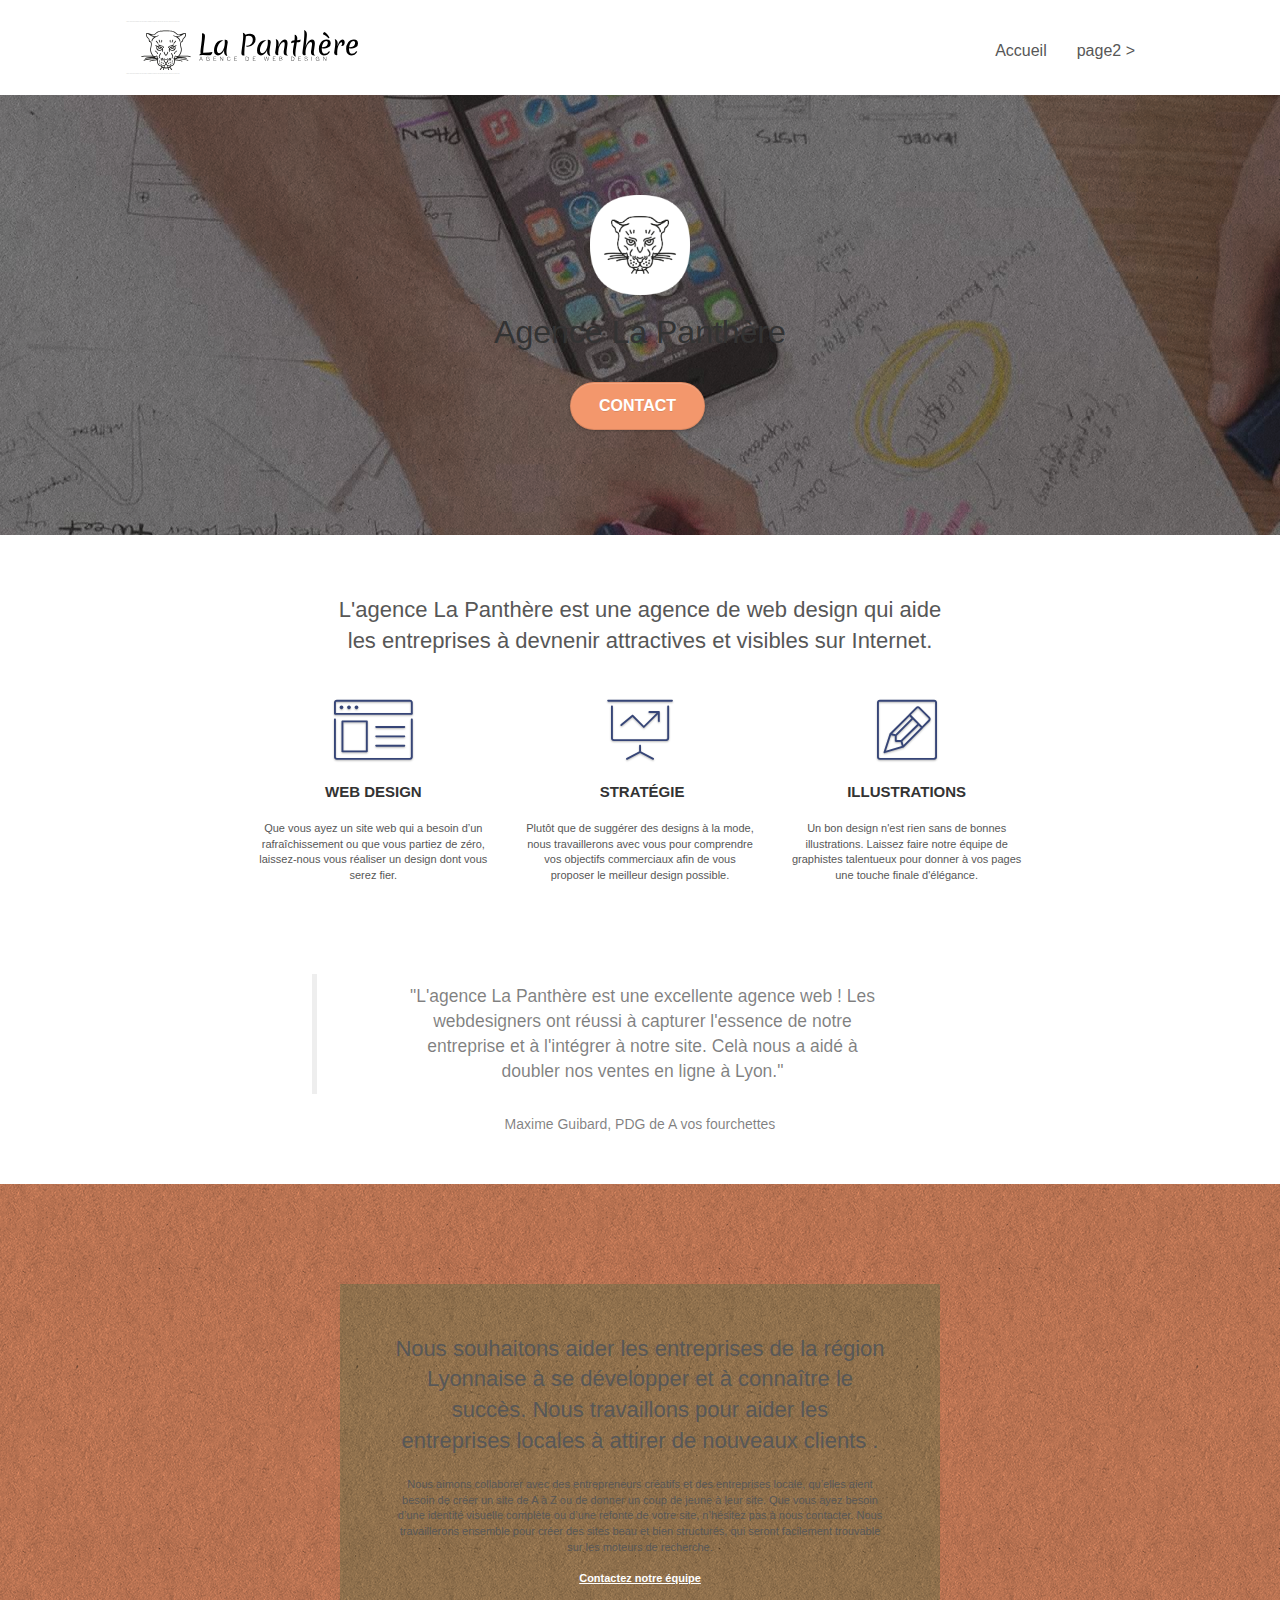
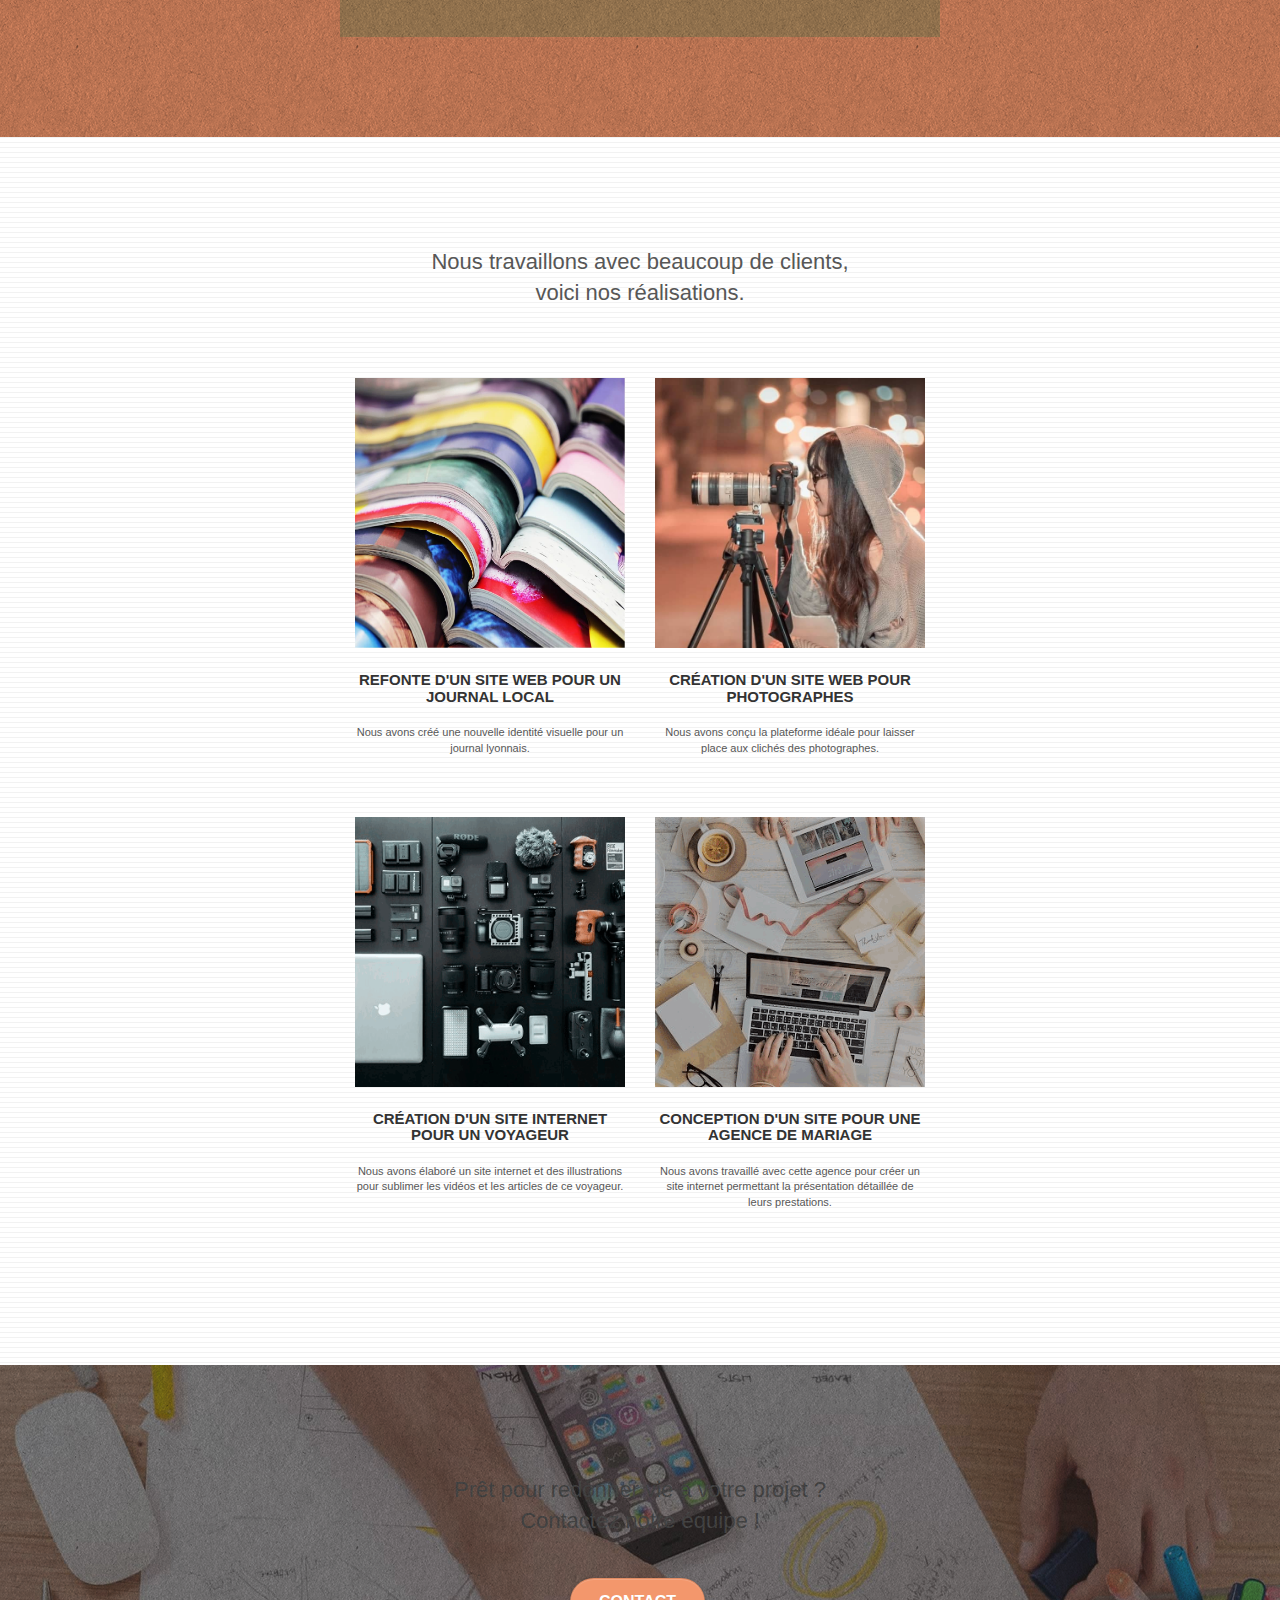
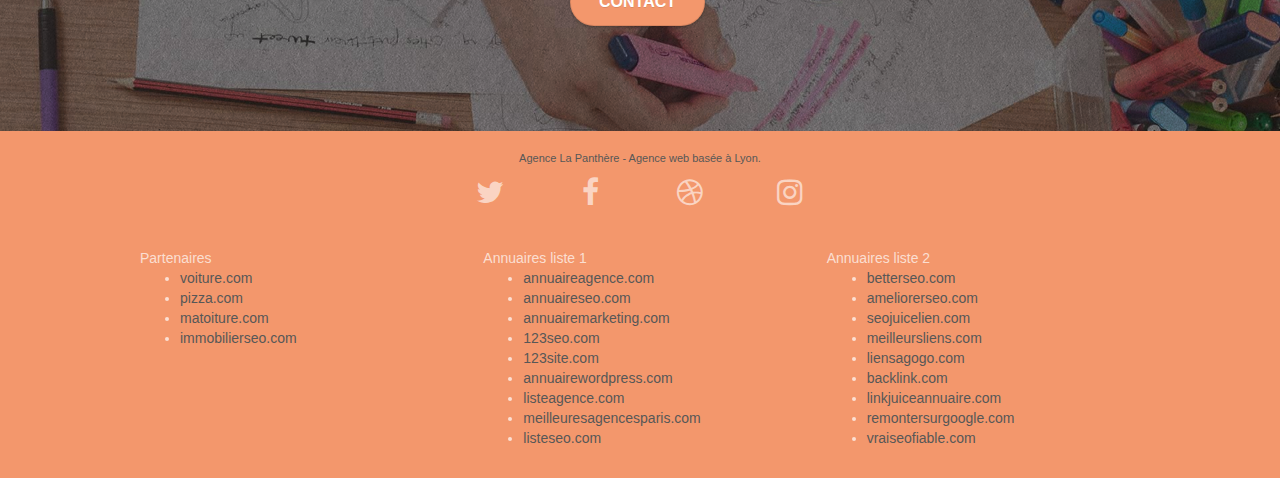
==== index.html @ 27adb927 "Compressed images" ====
<!doctype html>
<html lang="fr">
<head>
    <meta charset="utf-8">
    <meta name="keywords" content="seo, google, site web, site internet, agence design paris, agence design, agence design,agence design,agence design,agence design,agence design,agence design,agence design,agence design">
    <meta name="description" content="">
    <meta name="viewport" content="width=device-width, initial-scale=1.0, viewport-fit=cover">
    <meta name="robots" content="index, follow">
	<link rel="shortcut icon" type="image/png" href="favicon.jpg">
    
	<link rel="stylesheet" type="text/css" href="./css/bootstrap.css">
	<link rel="stylesheet" type="text/css" href="style.css">
	<link rel="stylesheet" type="text/css" href="./css/font-awesome.css">
	<link rel="stylesheet" type="text/css" href="./css/et-line.css">
	

	<script src="./js/jquery-2.1.0.js" defer></script>
	<script src="./js/bootstrap.js" defer></script>
	<script src="./js/blocs.js" defer></script>
	<script src="./js/jquery.touchSwipe.js" defer></script>
	<script src="./js/gmaps.js" defer></script>

    <title>La Panthère agence web design Lyon</title>

    
<!-- Analytics -->
 
<!-- Analytics END -->


<!-- Google Tag Manager -->
	<script>(function(w,d,s,l,i){w[l]=w[l]||[];w[l].push({'gtm.start':
	new Date().getTime(),event:'gtm.js'});var f=d.getElementsByTagName(s)[0],
	j=d.createElement(s),dl=l!='dataLayer'?'&l='+l:'';j.async=true;j.src=
	'https://www.googletagmanager.com/gtm.js?id='+i+dl;f.parentNode.insertBefore(j,f);
	})(window,document,'script','dataLayer','GTM-WPDH94X');</script>
<!-- End Google Tag Manager -->
    
</head>
<body>
<!-- Principal conteneur -->

<!-- Google Tag Manager (noscript) -->
	<noscript><iframe src="https://www.googletagmanager.com/ns.html?id=GTM-WPDH94X"
	height="0" width="0" style="display:none;visibility:hidden"></iframe></noscript>
<!-- End Google Tag Manager (noscript) -->

<div class="page-container">
    
<!-- bloc-0 -->
<div class="bloc bgc-white l-bloc " id="bloc-0">
	<div class="container bloc-sm">

		<nav class="navbar row">
			<div class="navbar-header">
				<div class="keywords" style="color:#CCCCCC;font-size:1px;">Agence web à paris, stratégie web, web design, illustrations, design de site web, site web, web, internet, site internet, site</div>
				<a class="navbar-brand" href="index.html"><img src="img/agence-la-panthere-monochrome.svg" alt="paris web design logo agence web meilleure agence" height="40" /></a>
				<div class="keywords" style="color:#CCCCCC;font-size:1px;">Agence web à paris, stratégie web, web design, illustrations, design de site web, site web, web, internet, site internet, site</div>
				<button id="nav-toggle" type="button" class="ui-navbar-toggle navbar-toggle" data-toggle="collapse" data-target=".navbar-1">
					<span class="sr-only">Toggle navigation</span><span class="icon-bar"></span><span class="icon-bar"></span><span class="icon-bar"></span>
				</button>
			</div>
			<div class="collapse navbar-collapse navbar-1 special-dropdown-nav">
				<ul class="site-navigation nav navbar-nav">
					<li>
						<a href="index.html">Accueil</a>
					</li>
					<li>
					</li>
					<li>
						<a href="page2.html">page2 &gt;</a>
					</li>
				</ul>
			</div>
		</nav>
	</div>
</div>
<!-- bloc-0 END -->

<!-- bloc-1-presentation -->
<div class="bloc bgc-dark-slate-blue bg-banniere d-bloc bg-t-edge bloc-bg-texture texture-paper b-parallax" id="bloc-1-hero">
	<div class="container bloc-lg">
		<div class="row tight-width-whitespace">
			<div class="col-sm-12">
				<img src="img/logo.png" class="center-block image-resize-mode" width="100" alt="Agence La Panthère, agence web paris, création logo paris" />
				<h1 class="text-center hero-bloc-text tc-white ">
					Agence La Panthère
				</h1>
				<div class="text-center">
					<a href="page2.html" class="btn btn-lg btn-clean btn-rd cta-hero btn-atomic-tangerine" id="cta-hero">Contact</a>
				</div>
			</div>
		</div>
	</div>
</div>
<!-- bloc-1-presentation END -->

<!-- bloc-2-services -->
<div class="bloc bgc-white l-bloc" id="bloc-2-services">
	<div class="container bloc-md">
		<div class="row">
			<div class="col-sm-12 text-center">
<!--an h2 to replace "img/title.png"-->
				<h2 class="mg-md text-center tc-grey">
					L'agence La Panthère est une agence de web design qui aide</br> les entreprises à devnenir attractives et visibles sur Internet.
				</h2>
			</div>
		</div>
		<div class="row voffset-lg med-width-whitespace">
			<div class="col-sm-4">
				<div class="text-center">
					<span class="et-icon-browser sm-shadow icon-dark-slate-blue icons icon-lg"></span>
				</div>
				<h3 class="mg-md text-center">
					Web design
				</h3>
				<p class="text-center ">
					Que vous ayez un site web qui a besoin d&rsquo;un rafraîchissement ou que vous partiez de zéro, laissez-nous vous réaliser un design dont vous serez fier.
				</p>
			</div>
			<div class="col-sm-4">
				<div class="text-center">
					<span class="et-icon-presentation sm-shadow icon-dark-slate-blue icons icon-lg"></span>
				</div>
				<h3 class="mg-md text-center">
					&nbsp;Stratégie
				</h3>
				<p class="text-center ">
					Plutôt que de suggérer des designs à la mode, nous travaillerons avec vous pour comprendre vos objectifs commerciaux afin de vous proposer le meilleur design possible.<br>
				</p>
			</div>
			<div class="col-sm-4">
				<div class="text-center">
					<span class="et-icon-edit sm-shadow icon-dark-slate-blue icons icon-lg"></span>
				</div>
				<h3 class="mg-md text-center">
					Illustrations
				</h3>
				<p class="text-center ">
					Un bon design n'est rien sans de bonnes illustrations. Laissez faire notre équipe de graphistes talentueux pour donner à vos pages une touche finale d'élégance.
				</p>
			</div>
		</div>
		<div class="row voffset-lg voffset">
			<div class="col-xs-12 col-md-8 col-md-offset-2 text-center">
	<!--a blockquote to replace "img/citation.png"-->
				<figure>
					<blockquote>
						"L'agence La Panthère est une excellente agence web ! Les</br> webdesigners ont réussi à capturer l'essence de notre</br> 
							entreprise et à l'intégrer à notre site. Celà nous a aidé à</br> doubler nos ventes en ligne à Lyon."
					</blockquote>
					<figcaption>Maxime Guibard, PDG de A vos fourchettes</figcaption>
				</figure>

			</div>
		</div>
	</div>
</div>
<!-- bloc-2-services END -->

<!-- bloc-3-what-i-do -->
<div class="bloc tc-white bgc-atomic-tangerine bg-presentation d-bloc bloc-bg-texture texture-paper b-parallax" id="bloc-3-what-i-do">
	<div class="container bloc-lg">
		<div class="row tight-width-whitespace black-background">
			<div class="col-sm-12">
				<h2 class="mg-md text-center tc-white">
					Nous souhaitons aider les entreprises de la région Lyonnaise à se développer et à connaître le succès. Nous travaillons pour aider les entreprises locales à attirer de nouveaux clients .<br>
				</h2>
				<p class="text-center white">
					Nous aimons collaborer avec des entrepreneurs créatifs et des entreprises locale, qu’elles aient besoin de créer un site de A à Z ou de donner un coup de jeune à leur site. Que vous ayez besoin d’une identité visuelle complète ou d’une refonte de votre site, n’hésitez pas à nous contacter. Nous travaillerons ensemble pour créer des sites beau et bien structurés, qui seront facilement trouvable sur les moteurs de recherche. <br><br><a class="ltc-white bold-link" href="page2.html">Contactez notre équipe</a><br>
				</p>
			</div>
		</div>
	</div>
</div>
<!-- bloc-3-what-i-do END -->

<!-- bloc-4-portfolio -->
<div class="bloc bgc-white bg-lines-h2-bg bg-repeat l-bloc" id="bloc-4-portfolio">
	<div class="container bloc-lg">
		<div class="row">
			<div class="col-sm-12 text-center">
	<!--an h2 to replace "img/title2.png"-->
				<h2 class="mg-md text-center tc-grey"> 
					Nous travaillons avec beaucoup de clients,</br> voici nos réalisations.
				</h2>
			</div>
		</div>
		<div class="row tight-width-whitespace portfolio-row">
			<div class="col-sm-6">
				<a href="#" data-lightbox="img/1.jpg" data-gallery-id="gallery-1" data-caption="Refonte d'un site web pour un journal local" data-frame="snapshot-lb"><img src="img/1.jpg" alt="paris web design logo agence web meilleure agence et refonte site web journal" class="img-responsive portfolio-thumb" /></a>
				<h3 class="mg-md text-center">
					Refonte d'un site web pour un journal local
				</h3>
				<p class="text-center">
					Nous avons créé une nouvelle identité visuelle pour un journal lyonnais.
				</p>
			</div>
			<div class="col-sm-6">
				<a href="#" data-lightbox="img/2.jpg" data-gallery-id="gallery-1" data-caption="Création d'un site web pour photographes" data-frame="snapshot-lb"><img src="img/2.jpg" class="img-responsive portfolio-thumb" alt="paris web design logo agence web meilleure agence, Création d'un site web pour photographes" /></a>
				<h3 class="mg-md text-center">
					Création d'un site web pour photographes
				</h3>
				<p class="text-center">
					Nous avons conçu la plateforme idéale pour laisser place aux clichés des photographes.
				</p>
			</div>
		</div>
		<div class="row tight-width-whitespace portfolio-row">
			<div class="col-sm-6">
				<a href="#" data-lightbox="img/3.bmp" data-gallery-id="gallery-1" data-caption="Création d'un site internet pour un voyageur" data-frame="snapshot-lb"><img src="img/3.bmp" class="img-responsive portfolio-thumb" alt="paris web design logo agence web meilleure agence, Création d'un site web pour voyageur"/></a>
				<h3 class="mg-md text-center">
					Création d'un site internet pour un voyageur
				</h3>
				<p class="text-center">
					Nous avons élaboré un site internet et des illustrations pour sublimer les vidéos et les articles de ce voyageur.
				</p>
			</div>
			<div class="col-sm-6">
				<a href="#" data-lightbox="img/4.bmp" data-gallery-id="gallery-1" data-caption="Conception d'un site pour une agence de mariage" data-frame="snapshot-lb"><img src="img/4.bmp" class="img-responsive portfolio-thumb" alt="paris web design logo agence web meilleure agence, Création d'un site web pour agence de mariage" /></a>
				<h3 class="mg-md text-center">
					Conception d'un site pour une agence de mariage
				</h3>
				<p class="text-center">
					Nous avons travaillé avec cette agence pour créer un site internet permettant la présentation détaillée de leurs prestations.
				</p>
			</div>
		</div>
	</div>
</div>
<!-- bloc-4-portfolio END -->

<!-- bloc-5-cta -->
<div class="bloc bgc-dark-slate-blue bg-banniere d-bloc bloc-bg-texture texture-paper" id="bloc-5-cta">
	<div class="container bloc-lg">
		<div class="row">
			<h2 class="mg-md text-center tc-white">
				Prêt pour redonner vie à votre projet ?<br> Contactez notre équipe !
			</h2>
			<div class="col-sm-12 text-center">
				<a href="page2.html" class="btn btn-atomic-tangerine btn-clean btn-rd btn-lg cta-hero">Contact</a>
			</div>
		</div>
	</div>
</div>
<!-- bloc-5-cta END -->

<!-- Footer - bloc-8 -->
<div class="bloc bgc-atomic-tangerine d-bloc" id="bloc-8">
	<div class="container bloc-sm">
		<div class="row">
			<div class="col-sm-12">
				<p class="text-center white">
					Agence La Panthère - Agence web basée à Lyon.<br>
				</p>
				<div class="row row-no-gutters social">
					<div class="col-sm-3">
						<div class="text-center">
							<a class="social" href="index.html"><span class="fa fa-twitter icon-md"></span></a>
						</div>
					</div>
					<div class="col-sm-3">
						<div class="text-center">
							<a class="social" href="index.html"><span class="fa fa-facebook icon-md"></span></a>
						</div>
					</div>
					<div class="col-sm-3">
						<div class="text-center">
							<a class="social" href="index.html"><span class="fa fa-dribbble icon-md"></span></a>
						</div>
					</div>
					<div class="col-sm-3">
						<div class="text-center">
							<a class="social" href="index.html"><span class="fa fa-instagram icon-md"></span></a>
						</div>
					</div>
					<div class="keywords" style="color:#F3976C;">Agence web à paris, stratégie web, web design, illustrations, design de site web, site web, web, internet, site internet, site</div>
				</div>
				<div class="row">
					<div class="col-sm-4">
						Partenaires
							<ul>
								<li><a href="voiture.com">voiture.com</a></li>
								<li><a href="pizza.com">pizza.com</a></li>
								<li><a href="matoiture.com">matoiture.com</a></li>
								<li><a href="immobilierseo.com">immobilierseo.com</a></li>
							</ul>		
					</div>
					<div class="col-sm-4">
						Annuaires liste 1
						<ul>
							<li><a href="annuaireagence.com">annuaireagence.com</a></li>
							<li><a href="annuaireseo.com">annuaireseo.com</a></li>
							<li><a href="annuairemarketing.com">annuairemarketing.com</a></li>
							<li><a href="123seoture.com">123seo.com</a></li>
							<li><a href="123site.com">123site.com</a></li>
							<li><a href="annuairewordpress.com">annuairewordpress.com</a></li>
							<li><a href="listeagence.com">listeagence.com</a></li>
							<li><a href="meilleuresagencesparis.com">meilleuresagencesparis.com</a></li>
							<li><a href="listeseo.com">listeseo.com</a></li>
						</ul>
					</div>
					<div class="col-sm-4">
						Annuaires liste 2
						<ul>
							<li><a href="betterseo.com">betterseo.com</a></li>
							<li><a href="ameliorerseo.com">ameliorerseo.com</a></li>
							<li><a href="seojuicelien.com">seojuicelien.com</a></li>
							<li><a href="meilleursliens.com">meilleursliens.com</a></li>
							<li><a href="liensagogo.com">liensagogo.com</a></li>
							<li><a href="backlink.com">backlink.com</a></li>
							<li><a href="linkjuiceannuaire.com">linkjuiceannuaire.com</a></li>
							<li><a href="remontersurgoogle.com">remontersurgoogle.com</a></li>
							<li><a href="vraiseofiable.com">vraiseofiable.com</a></li>
						</ul>
					</div>
				</div>
			</div>
		</div>
	</div>
</div>
<!-- Footer - bloc-8 END -->

</div>
<!-- Principal conteneur END -->
    

</body>
</html>
---- style.css ----
body {
    margin: 0;
    padding: 0;
    background: #FFF;
    overflow-x: hidden;
    -webkit-font-smoothing: antialiased;
    -moz-osx-font-smoothing: grayscale;
}

a,
button {
    transition: all .3s ease-in-out;
    outline: none!important;
}

a:hover {
    text-decoration: none;
    cursor: pointer;
}

#page-loading-blocs-notifaction {
    position: fixed;
    top: 0;
    bottom: 0;
    width: 100%;
    z-index: 100000;
    background: #FFFFFF url("img/pageload-spinner.gif") no-repeat center center;
}

.bloc {
    width: 100%;
    clear: both;
    background: 50% 50% no-repeat;
    padding: 0 50px;
    -webkit-background-size: cover;
    -moz-background-size: cover;
    -o-background-size: cover;
    background-size: cover;
    position: relative;
}

.bloc .container {
    padding-left: 0;
    padding-right: 0;
}

.bloc-lg {
    padding: 100px 50px;
}

.bloc-md {
    padding: 50px;
}

.bloc-sm {
    padding: 20px 50px;
}

.bg-center,
.bg-l-edge,
.bg-r-edge,
.bg-t-edge,
.bg-b-edge,
.bg-tl-edge,
.bg-bl-edge,
.bg-tr-edge,
.bg-br-edge,
.bg-repeat {
    -webkit-background-size: auto!important;
    -moz-background-size: auto!important;
    -o-background-size: auto!important;
    background-size: auto!important;
}

.bg-repeat {
    background: repeat;
}

.bg-t-edge {
    background: top no-repeat;
}

.bloc-bg-texture::before {
    content: "";
    background-size: 2px 2px;
    position: absolute;
    top: 0;
    bottom: 0;
    left: 0;
    right: 0;
}

.texture-paper::before {
    background: url("img/texture-paper.png");
    background-size: 280px 280px;
}

.b-parallax {
    background-attachment: fixed;
}

.d-bloc {
    color: rgba(255, 255, 255, .7);
}

.d-bloc button:hover {
    color: rgba(255, 255, 255, .9);
}

.d-bloc .icon-round,
.d-bloc .icon-square,
.d-bloc .icon-rounded,
.d-bloc .icon-semi-rounded-a,
.d-bloc .icon-semi-rounded-b {
    border-color: rgba(255, 255, 255, .9);
}

.d-bloc .divider-h span {
    border-color: rgba(255, 255, 255, .2);
}

.d-bloc .a-btn,
.d-bloc .navbar a,
.d-bloc .navbar-brand,
.d-bloc a .icon-sm,
.d-bloc a .icon-md,
.d-bloc a .icon-lg,
.d-bloc a .icon-xl,
.d-bloc h1 a,
.d-bloc h2 a,
.d-bloc h3 a,
.d-bloc h4 a,
.d-bloc h5 a,
.d-bloc h6 a,
.d-bloc p a {
    color: rgba(255, 255, 255, .6);
}

.d-bloc .a-btn:hover,
.d-bloc .navbar a:hover,
.d-bloc .navbar-brand:hover,
.d-bloc a:hover .icon-sm,
.d-bloc a:hover .icon-md,
.d-bloc a:hover .icon-lg,
.d-bloc a:hover .icon-xl,
.d-bloc h1 a:hover,
.d-bloc h2 a:hover,
.d-bloc h3 a:hover,
.d-bloc h4 a:hover,
.d-bloc h5 a:hover,
.d-bloc h6 a:hover,
.d-bloc p a:hover {
    color: rgba(255, 255, 255, 1);
}

.d-bloc .navbar-toggle .icon-bar {
    background: rgba(255, 255, 255, 1);
}

.d-bloc .btn-wire,
.d-bloc .btn-wire:hover {
    color: rgba(255, 255, 255, 1);
    border-color: rgba(255, 255, 255, 1);
}

.d-bloc .panel {
    color: rgba(0, 0, 0, .5);
}

.d-bloc .panel button:hover {
    color: rgba(0, 0, 0, .7);
}

.d-bloc .panel icon {
    border-color: rgba(0, 0, 0, .7);
}

.d-bloc .panel .divider-h span {
    border-color: rgba(0, 0, 0, .1);
}

.d-bloc .panel .a-btn {
    color: rgba(0, 0, 0, .6);
}

.d-bloc .panel .a-btn:hover {
    color: rgba(0, 0, 0, 1);
}

.d-bloc .panel .btn-wire,
.d-bloc .panel .btn-wire:hover {
    color: rgba(0, 0, 0, .7);
    border-color: rgba(0, 0, 0, .3);
}

.d-bloc .panel,
.l-bloc {
    color: rgba(0, 0, 0, .5);
}

.d-bloc .panel button:hover,
.l-bloc button:hover {
    color: rgba(0, 0, 0, .7);
}

.l-bloc .icon-round,
.l-bloc .icon-square,
.l-bloc .icon-rounded,
.l-bloc .icon-semi-rounded-a,
.l-bloc .icon-semi-rounded-b {
    border-color: rgba(0, 0, 0, .7);
}

.d-bloc .panel .divider-h span,
.l-bloc .divider-h span {
    border-color: rgba(0, 0, 0, .1);
}

.d-bloc .panel .a-btn,
.l-bloc .a-btn,
.l-bloc .navbar a,
.l-bloc .navbar-brand,
.l-bloc a .icon-sm,
.l-bloc a .icon-md,
.l-bloc a .icon-lg,
.l-bloc a .icon-xl,
.l-bloc h1 a,
.l-bloc h2 a,
.l-bloc h3 a,
.l-bloc h4 a,
.l-bloc h5 a,
.l-bloc h6 a,
.l-bloc p a {
    color: rgba(0, 0, 0, .6);
}

.d-bloc .panel .a-btn:hover,
.l-bloc .a-btn:hover,
.l-bloc .navbar a:hover,
.l-bloc .navbar-brand:hover,
.l-bloc a:hover .icon-sm,
.l-bloc a:hover .icon-md,
.l-bloc a:hover .icon-lg,
.l-bloc a:hover .icon-xl,
.l-bloc h1 a:hover,
.l-bloc h2 a:hover,
.l-bloc h3 a:hover,
.l-bloc h4 a:hover,
.l-bloc h5 a:hover,
.l-bloc h6 a:hover,
.l-bloc p a:hover {
    color: rgba(0, 0, 0, 1);
}

.l-bloc .navbar-toggle .icon-bar {
    color: rgba(0, 0, 0, .6);
}

.d-bloc .panel .btn-wire,
.d-bloc .panel .btn-wire:hover,
.l-bloc .btn-wire,
.l-bloc .btn-wire:hover {
    color: rgba(0, 0, 0, .7);
    border-color: rgba(0, 0, 0, .3);
}

.voffset {
    margin-top: 30px;
}

.voffset-lg {
    margin-top: 80px;
}

.row-no-gutters {
    margin-right: 0;
    margin-left: 0;
}

.row.row-no-gutters > [class^="col-"],
.row.row-no-gutters > [class*=" col-"] {
    padding-right: 0;
    padding-left: 0;
}

#bloc-1-hero h1 {
    font-size: 32px;
}

.navbar {
    margin-bottom: 0;
    z-index: 1;
}

.navbar-brand {
    height: auto;
    padding: 3px 15px;
    font-size: 25px;
    font-weight: normal;
    font-weight: 600;
    line-height: 44px;
}

.navbar-brand img {
    max-height: 200px;
    margin: 0 5px 0 0;
    display: inline;
}

.navbar-brand img[src$=svg] {
    min-width: 100px;
}

.nav-center .navbar-brand img {
    margin: 0;
}

.navbar .nav {
    padding-top: 2px;
    margin-right: -16px;
    float: right;
    z-index: 1;
}

.nav > li {
    float: left;
    margin-top: 4px;
    font-size: 16px;
}

.navbar-nav .open .dropdown-menu > li > a {
    text-align: inherit;
}

.nav > li a:hover,
.nav > li a:focus {
    background: transparent;
}

.navbar-toggle {
    margin: 10px 10px 0 0;
    border: 0px;
}

.navbar-toggle:hover {
    background: transparent!important;
}

.navbar-toggle .icon-bar {
    background-color: rgba(0, 0, 0, .5);
    width: 26px;
}

.nav-invert .navbar .nav {
    float: left;
}

.nav-invert .navbar-header,
.nav-invert .navbar-brand {
    float: right;
    position: relative;
    z-index: 2;
}

@media (min-width: 768px) {
    .site-navigation {
        position: absolute;
        top: 50%;
        right: 20px;
        transform: translate(0, -50%);
        -webkit-transform: translateY(-50%);
    }
    .nav > li .dropdown-menu a,
    .nav > li .dropdown-menu a:hover {
        color: #484848;
    }
    .nav-invert .site-navigation {
        left: 0;
        right: 0;
    }
    .nav-center {
        text-align: center;
    }
    .nav-center .navbar-header {
        width: 100%;
    }
    .nav-center .navbar-header,
    .nav-center .navbar-brand,
    .nav-center .nav > li {
        float: none;
        display: inline-block;
    }
    .nav-center .site-navigation {
        position: relative;
        width: 100%;
        right: 0;
        margin-right: 0px;
        margin-top: 20px;
    }
    .nav-center.mini-nav .navbar-toggle {
        float: none;
        margin: 10px auto 0;
    }
}

.nav > li > .dropdown a {
    background: none!important;
    display: block;
    padding: 14px 15px;
}

nav .caret {
    margin: 0 5px;
}

.dropdown-menu .dropdown-menu {
    top: -8px;
    left: 100%;
}

.dropdown-menu .dropmenu-flow-right {
    top: 100%;
    left: 0;
    margin-left: -1px;
    border-top-left-radius: 0;
    border-top-right-radius: 0;
}

.dropdown-menu .dropdown span {
    border: 4px solid black;
    border-top-color: transparent;
    border-right-color: transparent;
    border-bottom-color: transparent;
    margin: 6px -5px 0 0!important;
    float: right;
}

.mg-md {
    margin-top: 10px;
    margin-bottom: 20px;
}

.mg-lg {
    margin-top: 10px;
    margin-bottom: 40px;
}

.btn {
    margin: 0 5px 5px 0;
}

.btn.pull-right {
    margin: 0 0 5px 5px;
}

.btn-d,
.btn-d:hover,
.btn-d:focus {
    color: #FFF;
    background: rgba(0, 0, 0, .3);
}

button {
    outline: none!important;
}

.btn-rd {
    border-radius: 40px;
}

.btn-clean {
    border: 1px solid rgba(0, 0, 0, .08);
    border-bottom-color: rgba(0, 0, 0, .1);
    text-shadow: 0 1px 0 rgba(0, 0, 1, .1);
    box-shadow: 0 1px 3px rgba(0, 0, 1, .25), inset 0 1px 0 0 rgba(255, 255, 255, .15);
}

.icon-md {
    font-size: 30px!important;
}

.icon-lg {
    font-size: 60px!important;
}

.sm-shadow {
    text-shadow: 0 1px 2px rgba(0, 0, 0, .3);
}

.panel-sq,
.panel-sq .panel-heading,
.panel-sq .panel-footer {
    border-radius: 0;
}

.panel-rd {
    border-radius: 30px;
}

.panel-rd .panel-heading {
    border-radius: 29px 29px 0 0;
}

.panel-rd .panel-footer {
    border-radius: 0 0 29px 29px;
}

.form-control {
    border-color: rgba(0, 0, 0, .1);
    box-shadow: none;
}

.scrollToTop {
    width: 40px;
    height: 40px;
    position: fixed;
    bottom: 20px;
    right: 20px;
    opacity: 0;
    z-index: 500;
    transition: all .3s ease-in-out;
}

.scrollToTop span {
    margin-top: 6px;
}

.showScrollTop {
    font-size: 14px;
    opacity: 1;
}

a[data-lightbox] {
    position: relative;
    display: block;
    text-align: center;
}

a[data-lightbox]:hover::before {
    content: "+";
    font-family: "HelveticaNeue-Light", "Helvetica Neue Light", "Helvetica Neue", Helvetica, Arial;
    font-size: 32px;
    width: 50px;
    height: 50px;
    margin-left: -25px;
    border-radius: 50%;
    background: rgba(0, 0, 0, .6);
    color: #FFF;
    font-weight: 100;
    z-index: 1;
    position: absolute;
    top: 50%;
    transform: translateY(-50%);
    -webkit-transform: translateY(-50%);
}

a[data-lightbox]:hover img {
    opacity: 0.6;
    -webkit-animation-fill-mode: none;
    animation-fill-mode: none;
}

#lightbox-modal {
    display: flex;
    align-items: center;
}

#lightbox-modal .modal-dialog {
    width: 90%;
    max-width: 900px;
    margin: 0 auto 0;
}

#lightbox-modal .modal-dialog img {
    max-height: 90vh;
    margin: 0 auto;
}

.lightbox-caption {
    padding: 20px;
    color: #FFF;
    background: rgba(0, 0, 0, .5);
    position: absolute;
    left: 15px;
    right: 15px;
    bottom: 5px;
}

.close-lightbox {
    color: #FFF;
    font-size: 30px;
    position: absolute;
    top: 20px;
    right: 20px;
    z-index: 20;
    background: rgba(0, 0, 0, .5);
    border: none;
    line-height: 30px;
    padding: 0 9px 5px;
    opacity: 0.3;
}

.close-lightbox:hover,
.next-lightbox:hover,
.prev-lightbox:hover {
    opacity: 1.0;
    color: #FFF;
}

.next-lightbox,
.prev-lightbox {
    font-size: 20px;
    color: rgba(255, 255, 255, .9);
    background: rgba(0, 0, 0, .5);
    transition: all .2s ease-in-out;
    position: absolute;
    top: 45%;
    z-index: 1;
    opacity: 0.4;
}

.next-lightbox {
    padding: 6px 8px 1px 13px;
    right: 25px;
}

.prev-lightbox {
    padding: 6px 13px 1px 10px;
    left: 25px;
}

.snapshot-lb .modal-body {
    padding-bottom: 45px;
}

.snapshot-lb .lightbox-caption {
    padding: 0;
    color: rgba(0, 0, 0, .5);
    background: none;
}

h1,
h2,
h3,
h4,
h5,
h6,
p,
label,
.btn,
a {
    font-family: "helvetica";
    font-weight: 400;
    color: #575757!important;
}

.container {
    max-width: 1000px;
}

.hero-bloc-text {
    font-size: 38px;
}

.hero-bloc-text-sub {
    font-size: 36px;
}

.statement-bloc-text {
    line-height: 26px;
    font-style: italic;
    font-size: 20px;
    text-align: center;
    font-weight: lighter;
    max-width: 520px;
    margin: auto auto auto auto;
}

p {
    font-size: 11px;
}

.tight-width-whitespace {
    max-width: 600px;
    margin: auto auto auto auto;
}

.h1 {
    font-size: 20px;
    font-family: "Open Sans";
}

.cta-hero {
    margin-top: 22px;
    color: #FFFFFF!important;
    text-transform: uppercase;
    padding: 12px 28px 12px 28px;
    font-size: 16px;
    font-weight: 700;
}

.social {
    max-width: 400px;
    margin: auto auto auto auto;
}

h2 {
    font-size: 22px;
    line-height: 1.4em;
}

h3 {
    font-size: 15px;
    text-transform: uppercase;
    font-weight: 700;
    color: #333333!important;
}

.med-width-whitespace {
    max-width: 800px;
    margin: auto auto auto auto;
    box-shadow: 0px 0px 0px #000000;
}

h1 {
    color: #333333!important;
}

h4 {
    color: #333333!important;
}

.icons {
    margin-bottom: 14px;
    margin-top: 24px;
}

.white {
    color: #FFFFFF;
}

.portfolio-thumb {
    margin-bottom: 24px;
}

.portfolio-row {
    margin-bottom: 44px;
    margin-top: 50px;
}

.avatar {
    box-shadow: 0px 4px 9px rgba(0, 0, 0, 0.3);
}

.black-background {
    background-color: rgba(165, 147, 99, 0.7);
    padding: 40px 40px 40px 40px;
}

.bold-link {
    font-weight: 900;
    text-decoration: underline!important;
}

.bgc-white {
    background-color: #FFFFFF;
}

.bgc-dark-slate-blue {
    background-color: #364577;
}

.bgc-atomic-tangerine {
    background-color: #F3976C;
}

.tc-grey {
    color: #757575;
}

.tc-white {
    color: #FFFFFF;
}

.btn-atomic-tangerine {
    background: #F3976C;
    color: #424242;
}

.btn-atomic-tangerine:hover {
    background: #c27956!important;
    color: #FFFFFF!important;
}

.ltc-white {
    color: #FFFFFF!important;
}

.ltc-white:hover {
    color: #cccccc!important;
}

.ltc-atomic-tangerine {
    color: #F3976C!important;
}

.ltc-atomic-tangerine:hover {
    color: #c27956!important;
}

.icon-dark-slate-blue {
    color: #364577!important;
    border-color: #364577!important;
}

.bg-dots-bg {
    background-image: url("img/dots-bg.png");
}

.bg-lines-h2-bg {
    background-image: url("img/lines-h2-bg.png");
}

.bg-banniere {
    background-image: url("img/agence-la-panthere.jpg");
}

.bg-presentation {
    background-image: url("img/image-de-presentation.bmp");
}

@media (max-width: 1024px) {
    .bloc {
        padding-left: 20px;
        padding-right: 20px;
    }
    .bloc.full-width-bloc,
    .bloc-tile-2.full-width-bloc .container,
    .bloc-tile-3.full-width-bloc .container,
    .bloc-tile-4.full-width-bloc .container {
        padding-left: 0;
        padding-right: 0;
    }
}

@media (max-width: 992px) and (min-width: 768px) {
    .navbar .nav {
        max-width: 80%
    }
    .nav-center.navbar .nav {
        max-width: 100%
    }
}

@media only screen and (min-device-width: 768px) and (max-device-width: 1024px) and (orientation: landscape) {
    .b-parallax {
        background-attachment: scroll;
    }
}

@media only screen and (min-device-width: 1024px) and (max-device-width: 1366px) and (-webkit-min-device-pixel-ratio: 1.5) {
    .b-parallax {
        background-attachment: scroll;
    }
}

@media (max-width: 991px) {
    .container {
        width: 100%;
    }
    .b-parallax {
        background-attachment: scroll;
    }
    .page-container,
    #hero-bloc {
        overflow-x: hidden;
        position: relative;
    }
    .bloc {
        padding-left: constant(safe-area-inset-left);
        padding-right: constant(safe-area-inset-right);
    }
    .bloc-group,
    .bloc-group .bloc {
        display: block;
        width: 100%;
    }
    .bloc-fill-screen .fill-bloc-top-edge,
    .bloc-fill-screen .fill-bloc-bottom-edge {
        padding: 0 20px;
        padding-left: constant(safe-area-inset-left);
        padding-right: constant(safe-area-inset-right);
    }
}

@media (max-width: 767px) {
    .page-container {
        overflow-x: hidden;
        position: relative;
    }
    h1,
    h2,
    h3,
    h4,
    h5,
    h6,
    p,
    #disqus_thread {
        padding-left: 10px!important;
        padding-right: 10px!important;
    }
    .b-parallax {
        background-attachment: scroll;
    }
    .navbar .nav {
        padding-top: 0;
        border-top: 1px solid rgba(0, 0, 0, .2);
        float: none!important;
    }
    .navbar.row {
        margin-left: 0;
        margin-right: 0;
    }
    .site-navigation {
        position: inherit;
        transform: none;
        -webkit-transform: none;
        -ms-transform: none;
    }
    .nav > li {
        margin-top: 0;
        border-bottom: 1px solid rgba(0, 0, 0, .1);
        background: rgba(0, 0, 0, .05);
        text-align: left;
        padding-left: 15px;
        width: 100%;
    }
    .nav > li:hover {
        background: rgba(0, 0, 0, .08);
    }
    .dropdown .dropdown a .caret {
        float: none;
        margin: 5px 0 0 10px!important;
        border: 4px solid black;
        border-bottom-color: transparent;
        border-right-color: transparent;
        border-left-color: transparent;
    }
    #hero-bloc .navbar .nav {
        background: rgba(0, 0, 0, .8);
    }
    #hero-bloc .navbar .nav a {
        color: rgba(255, 255, 255, .6);
    }
    .hero {
        padding: 50px 0;
    }
    .hero-nav {
        left: -1px;
        right: -1px;
    }
    .navbar-collapse {
        padding: 0;
        overflow-x: hidden;
        -webkit-box-shadow: none;
        box-shadow: none;
    }
    .navbar-brand img {
        max-height: 40px;
        width: auto;
    }
    .nav-invert .navbar-header {
        float: none;
        width: 100%;
    }
    .nav-invert .navbar-toggle {
        float: left;
        margin-left: 10px;
    }
    .bloc {
        padding-left: 0;
        padding-right: 0;
    }
    .bloc-xxl,
    .bloc-xl,
    .bloc-lg {
        padding: 40px 0;
    }
    .bloc-sm,
    .bloc-md {
        padding-left: 0;
        padding-right: 0;
    }
    .bloc-tile-2 .container,
    .bloc-tile-3 .container,
    .bloc-tile-4 .container,
    .bloc-fill-screen .fill-bloc-top-edge,
    .bloc-fill-screen .fill-bloc-bottom-edge {
        padding-left: 0;
        padding-right: 0;
    }
    .a-block {
        padding: 0 10px;
    }
    .btn-dwn {
        display: none;
    }
    .voffset {
        margin-top: 5px;
    }
    .voffset-md {
        margin-top: 20px;
    }
    .voffset-lg {
        margin-top: 30px;
    }
    form {
        padding: 5px;
    }
    .close-lightbox {
        display: inline-block;
    }
    .blocsapp-device-iphone5 {
        background-size: 216px 425px;
        padding-top: 60px;
        width: 216px;
        height: 425px;
    }
    .blocsapp-device-iphone5 img {
        width: 180px;
        height: 320px;
    }
}

@media (max-width: 400px) {
    .bloc {
        padding-left: 0;
        padding-right: 0;
    }
}

@media (max-width: 767px) {
    .bloc-mob-center-text {
        text-align: center;
    }
}
---- css/et-line.css ----
@font-face {
    font-family: et-line;
    src: url(../fonts/et-line.eot);
    src: url(../fonts/et-line.eot?#iefix) format('embedded-opentype'), url(../fonts/et-line.woff) format('woff'), url(../fonts/et-line.ttf) format('truetype'), url(../fonts/et-line.svg#et-line) format('svg');
    font-weight: 400;
    font-style: normal
}

.et-icon-adjustments,
.et-icon-alarmclock,
.et-icon-anchor,
.et-icon-aperture,
.et-icon-attachment,
.et-icon-bargraph,
.et-icon-basket,
.et-icon-beaker,
.et-icon-bike,
.et-icon-book-open,
.et-icon-briefcase,
.et-icon-browser,
.et-icon-calendar,
.et-icon-camera,
.et-icon-caution,
.et-icon-chat,
.et-icon-circle-compass,
.et-icon-clipboard,
.et-icon-clock,
.et-icon-cloud,
.et-icon-compass,
.et-icon-desktop,
.et-icon-dial,
.et-icon-document,
.et-icon-documents,
.et-icon-download,
.et-icon-dribbble,
.et-icon-edit,
.et-icon-envelope,
.et-icon-expand,
.et-icon-facebook,
.et-icon-flag,
.et-icon-focus,
.et-icon-gears,
.et-icon-genius,
.et-icon-gift,
.et-icon-global,
.et-icon-globe,
.et-icon-googleplus,
.et-icon-grid,
.et-icon-happy,
.et-icon-hazardous,
.et-icon-heart,
.et-icon-hotairballoon,
.et-icon-hourglass,
.et-icon-key,
.et-icon-laptop,
.et-icon-layers,
.et-icon-lifesaver,
.et-icon-lightbulb,
.et-icon-linegraph,
.et-icon-linkedin,
.et-icon-lock,
.et-icon-magnifying-glass,
.et-icon-map,
.et-icon-map-pin,
.et-icon-megaphone,
.et-icon-mic,
.et-icon-mobile,
.et-icon-newspaper,
.et-icon-notebook,
.et-icon-paintbrush,
.et-icon-paperclip,
.et-icon-pencil,
.et-icon-phone,
.et-icon-picture,
.et-icon-pictures,
.et-icon-piechart,
.et-icon-presentation,
.et-icon-pricetags,
.et-icon-printer,
.et-icon-profile-female,
.et-icon-profile-male,
.et-icon-puzzle,
.et-icon-quote,
.et-icon-recycle,
.et-icon-refresh,
.et-icon-ribbon,
.et-icon-rss,
.et-icon-sad,
.et-icon-scissors,
.et-icon-scope,
.et-icon-search,
.et-icon-shield,
.et-icon-speedometer,
.et-icon-strategy,
.et-icon-streetsign,
.et-icon-tablet,
.et-icon-target,
.et-icon-telescope,
.et-icon-toolbox,
.et-icon-tools,
.et-icon-tools-2,
.et-icon-trophy,
.et-icon-tumblr,
.et-icon-twitter,
.et-icon-upload,
.et-icon-video,
.et-icon-wallet,
.et-icon-wine {
    font-family: et-line;
    speak: none;
    font-style: normal;
    font-weight: 400;
    font-variant: normal;
    text-transform: none;
    line-height: 1;
    -webkit-font-smoothing: antialiased;
    -moz-osx-font-smoothing: grayscale;
    display: inline-block
}

.et-icon-mobile:before {
    content: "\e000"
}

.et-icon-laptop:before {
    content: "\e001"
}

.et-icon-desktop:before {
    content: "\e002"
}

.et-icon-tablet:before {
    content: "\e003"
}

.et-icon-phone:before {
    content: "\e004"
}

.et-icon-document:before {
    content: "\e005"
}

.et-icon-documents:before {
    content: "\e006"
}

.et-icon-search:before {
    content: "\e007"
}

.et-icon-clipboard:before {
    content: "\e008"
}

.et-icon-newspaper:before {
    content: "\e009"
}

.et-icon-notebook:before {
    content: "\e00a"
}

.et-icon-book-open:before {
    content: "\e00b"
}

.et-icon-browser:before {
    content: "\e00c"
}

.et-icon-calendar:before {
    content: "\e00d"
}

.et-icon-presentation:before {
    content: "\e00e"
}

.et-icon-picture:before {
    content: "\e00f"
}

.et-icon-pictures:before {
    content: "\e010"
}

.et-icon-video:before {
    content: "\e011"
}

.et-icon-camera:before {
    content: "\e012"
}

.et-icon-printer:before {
    content: "\e013"
}

.et-icon-toolbox:before {
    content: "\e014"
}

.et-icon-briefcase:before {
    content: "\e015"
}

.et-icon-wallet:before {
    content: "\e016"
}

.et-icon-gift:before {
    content: "\e017"
}

.et-icon-bargraph:before {
    content: "\e018"
}

.et-icon-grid:before {
    content: "\e019"
}

.et-icon-expand:before {
    content: "\e01a"
}

.et-icon-focus:before {
    content: "\e01b"
}

.et-icon-edit:before {
    content: "\e01c"
}

.et-icon-adjustments:before {
    content: "\e01d"
}

.et-icon-ribbon:before {
    content: "\e01e"
}

.et-icon-hourglass:before {
    content: "\e01f"
}

.et-icon-lock:before {
    content: "\e020"
}

.et-icon-megaphone:before {
    content: "\e021"
}

.et-icon-shield:before {
    content: "\e022"
}

.et-icon-trophy:before {
    content: "\e023"
}

.et-icon-flag:before {
    content: "\e024"
}

.et-icon-map:before {
    content: "\e025"
}

.et-icon-puzzle:before {
    content: "\e026"
}

.et-icon-basket:before {
    content: "\e027"
}

.et-icon-envelope:before {
    content: "\e028"
}

.et-icon-streetsign:before {
    content: "\e029"
}

.et-icon-telescope:before {
    content: "\e02a"
}

.et-icon-gears:before {
    content: "\e02b"
}

.et-icon-key:before {
    content: "\e02c"
}

.et-icon-paperclip:before {
    content: "\e02d"
}

.et-icon-attachment:before {
    content: "\e02e"
}

.et-icon-pricetags:before {
    content: "\e02f"
}

.et-icon-lightbulb:before {
    content: "\e030"
}

.et-icon-layers:before {
    content: "\e031"
}

.et-icon-pencil:before {
    content: "\e032"
}

.et-icon-tools:before {
    content: "\e033"
}

.et-icon-tools-2:before {
    content: "\e034"
}

.et-icon-scissors:before {
    content: "\e035"
}

.et-icon-paintbrush:before {
    content: "\e036"
}

.et-icon-magnifying-glass:before {
    content: "\e037"
}

.et-icon-circle-compass:before {
    content: "\e038"
}

.et-icon-linegraph:before {
    content: "\e039"
}

.et-icon-mic:before {
    content: "\e03a"
}

.et-icon-strategy:before {
    content: "\e03b"
}

.et-icon-beaker:before {
    content: "\e03c"
}

.et-icon-caution:before {
    content: "\e03d"
}

.et-icon-recycle:before {
    content: "\e03e"
}

.et-icon-anchor:before {
    content: "\e03f"
}

.et-icon-profile-male:before {
    content: "\e040"
}

.et-icon-profile-female:before {
    content: "\e041"
}

.et-icon-bike:before {
    content: "\e042"
}

.et-icon-wine:before {
    content: "\e043"
}

.et-icon-hotairballoon:before {
    content: "\e044"
}

.et-icon-globe:before {
    content: "\e045"
}

.et-icon-genius:before {
    content: "\e046"
}

.et-icon-map-pin:before {
    content: "\e047"
}

.et-icon-dial:before {
    content: "\e048"
}

.et-icon-chat:before {
    content: "\e049"
}

.et-icon-heart:before {
    content: "\e04a"
}

.et-icon-cloud:before {
    content: "\e04b"
}

.et-icon-upload:before {
    content: "\e04c"
}

.et-icon-download:before {
    content: "\e04d"
}

.et-icon-target:before {
    content: "\e04e"
}

.et-icon-hazardous:before {
    content: "\e04f"
}

.et-icon-piechart:before {
    content: "\e050"
}

.et-icon-speedometer:before {
    content: "\e051"
}

.et-icon-global:before {
    content: "\e052"
}

.et-icon-compass:before {
    content: "\e053"
}

.et-icon-lifesaver:before {
    content: "\e054"
}

.et-icon-clock:before {
    content: "\e055"
}

.et-icon-aperture:before {
    content: "\e056"
}

.et-icon-quote:before {
    content: "\e057"
}

.et-icon-scope:before {
    content: "\e058"
}

.et-icon-alarmclock:before {
    content: "\e059"
}

.et-icon-refresh:before {
    content: "\e05a"
}

.et-icon-happy:before {
    content: "\e05b"
}

.et-icon-sad:before {
    content: "\e05c"
}

.et-icon-facebook:before {
    content: "\e05d"
}

.et-icon-twitter:before {
    content: "\e05e"
}

.et-icon-googleplus:before {
    content: "\e05f"
}

.et-icon-rss:before {
    content: "\e060"
}

.et-icon-tumblr:before {
    content: "\e061"
}

.et-icon-linkedin:before {
    content: "\e062"
}

.et-icon-dribbble:before {
    content: "\e063"
}
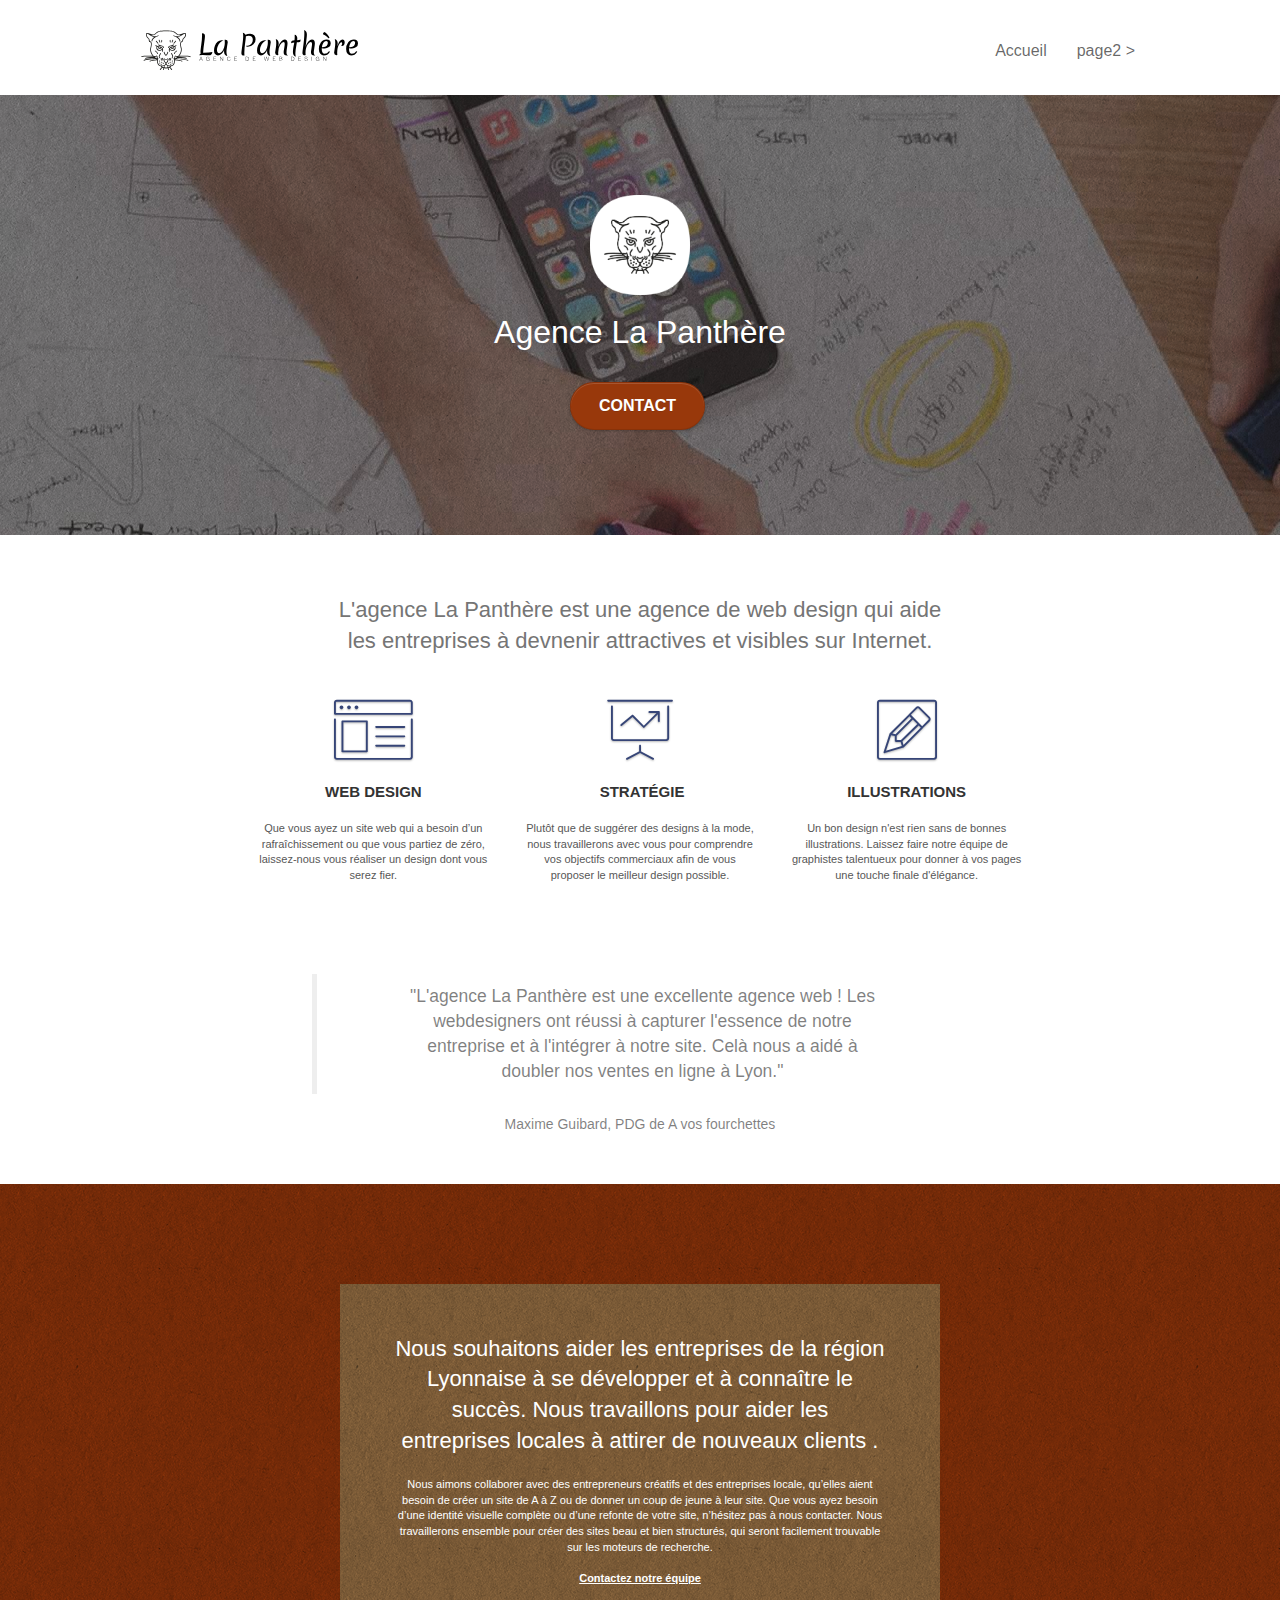
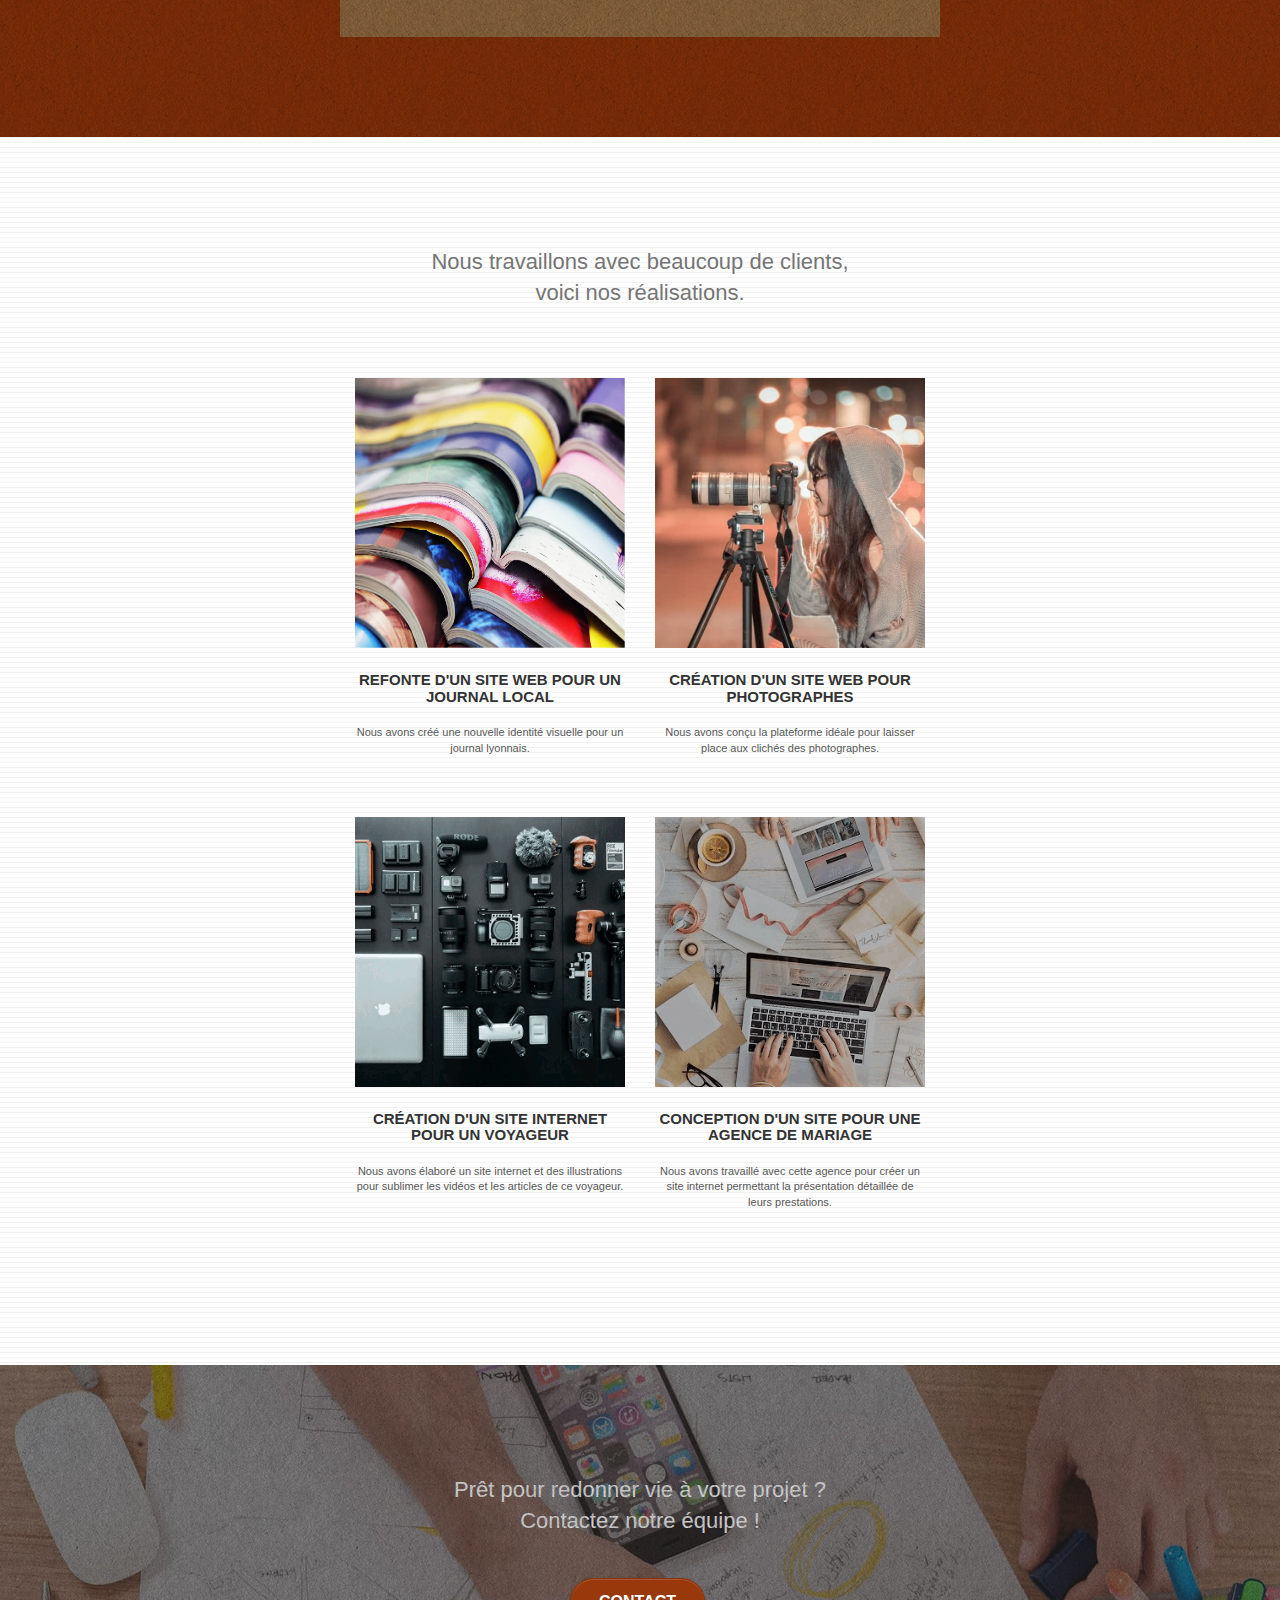
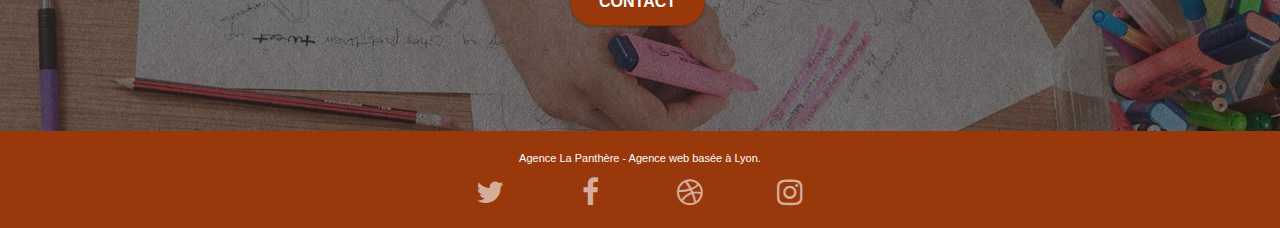
==== commit a4d58df3: "Delete "bloc-bg-texture texture-paper" Change keywords color from #CCCCCC to #FFFFFF Removed of clas" ====
--- a/index.html
+++ b/index.html
@@ -2,7 +2,7 @@
 <html lang="fr">
 <head>
     <meta charset="utf-8">
-    <meta name="keywords" content="seo, google, site web, site internet, agence design paris, agence design, agence design,agence design,agence design,agence design,agence design,agence design,agence design,agence design">
+    <meta name="keywords" content="seo, google, site internet, agence web à Lyon, stratégie web, web design, illustrations, design de site web, site web, web, internet, site internet, site">
     <meta name="description" content="">
     <meta name="viewport" content="width=device-width, initial-scale=1.0, viewport-fit=cover">
     <meta name="robots" content="index, follow">
@@ -52,10 +52,11 @@
 	<div class="container bloc-sm">
 
 		<nav class="navbar row">
+	<!--Change keywords color from #CCCCCC to #FFFFFF-->
 			<div class="navbar-header">
-				<div class="keywords" style="color:#CCCCCC;font-size:1px;">Agence web à paris, stratégie web, web design, illustrations, design de site web, site web, web, internet, site internet, site</div>
+				<div class="keywords" style="color:#FFFFFF;font-size:1px;">Agence web à paris, stratégie web, web design, illustrations, design de site web, site web, web, internet, site internet, site</div>
 				<a class="navbar-brand" href="index.html"><img src="img/agence-la-panthere-monochrome.svg" alt="paris web design logo agence web meilleure agence" height="40" /></a>
-				<div class="keywords" style="color:#CCCCCC;font-size:1px;">Agence web à paris, stratégie web, web design, illustrations, design de site web, site web, web, internet, site internet, site</div>
+				<div class="keywords" style="color:#FFFFFF;font-size:1px;">Agence web à paris, stratégie web, web design, illustrations, design de site web, site web, web, internet, site internet, site</div>
 				<button id="nav-toggle" type="button" class="ui-navbar-toggle navbar-toggle" data-toggle="collapse" data-target=".navbar-1">
 					<span class="sr-only">Toggle navigation</span><span class="icon-bar"></span><span class="icon-bar"></span><span class="icon-bar"></span>
 				</button>
@@ -250,73 +251,37 @@
 	<div class="container bloc-sm">
 		<div class="row">
 			<div class="col-sm-12">
+	<!--Removed the <br> tag in the <p> below, it doesn't matter-->
 				<p class="text-center white">
-					Agence La Panthère - Agence web basée à Lyon.<br>
+					Agence La Panthère - Agence web basée à Lyon.
 				</p>
 				<div class="row row-no-gutters social">
 					<div class="col-sm-3">
-						<div class="text-center">
-							<a class="social" href="index.html"><span class="fa fa-twitter icon-md"></span></a>
-						</div>
-					</div>
-					<div class="col-sm-3">
-						<div class="text-center">
-							<a class="social" href="index.html"><span class="fa fa-facebook icon-md"></span></a>
-						</div>
-					</div>
-					<div class="col-sm-3">
-						<div class="text-center">
-							<a class="social" href="index.html"><span class="fa fa-dribbble icon-md"></span></a>
-						</div>
-					</div>
-					<div class="col-sm-3">
-						<div class="text-center">
-							<a class="social" href="index.html"><span class="fa fa-instagram icon-md"></span></a>
-						</div>
-					</div>
-					<div class="keywords" style="color:#F3976C;">Agence web à paris, stratégie web, web design, illustrations, design de site web, site web, web, internet, site internet, site</div>
-				</div>
-				<div class="row">
-					<div class="col-sm-4">
-						Partenaires
-							<ul>
-								<li><a href="voiture.com">voiture.com</a></li>
-								<li><a href="pizza.com">pizza.com</a></li>
-								<li><a href="matoiture.com">matoiture.com</a></li>
-								<li><a href="immobilierseo.com">immobilierseo.com</a></li>
-							</ul>		
-					</div>
-					<div class="col-sm-4">
-						Annuaires liste 1
-						<ul>
-							<li><a href="annuaireagence.com">annuaireagence.com</a></li>
-							<li><a href="annuaireseo.com">annuaireseo.com</a></li>
-							<li><a href="annuairemarketing.com">annuairemarketing.com</a></li>
-							<li><a href="123seoture.com">123seo.com</a></li>
-							<li><a href="123site.com">123site.com</a></li>
-							<li><a href="annuairewordpress.com">annuairewordpress.com</a></li>
-							<li><a href="listeagence.com">listeagence.com</a></li>
-							<li><a href="meilleuresagencesparis.com">meilleuresagencesparis.com</a></li>
-							<li><a href="listeseo.com">listeseo.com</a></li>
-						</ul>
-					</div>
-					<div class="col-sm-4">
-						Annuaires liste 2
-						<ul>
-							<li><a href="betterseo.com">betterseo.com</a></li>
-							<li><a href="ameliorerseo.com">ameliorerseo.com</a></li>
-							<li><a href="seojuicelien.com">seojuicelien.com</a></li>
-							<li><a href="meilleursliens.com">meilleursliens.com</a></li>
-							<li><a href="liensagogo.com">liensagogo.com</a></li>
-							<li><a href="backlink.com">backlink.com</a></li>
-							<li><a href="linkjuiceannuaire.com">linkjuiceannuaire.com</a></li>
-							<li><a href="remontersurgoogle.com">remontersurgoogle.com</a></li>
-							<li><a href="vraiseofiable.com">vraiseofiable.com</a></li>
-						</ul>
-					</div>
-				</div>
-			</div>
-		</div>
+	<!--Replacement of redundant links "index.html" with a specific link for each social network-->
+						<div class="text-center">
+							<a class="social" href="twitter.com"><span class="fa fa-twitter icon-md"></span></a>
+						</div>
+					</div>
+					<div class="col-sm-3">
+						<div class="text-center">
+							<a class="social" href="facebook.com"><span class="fa fa-facebook icon-md"></span></a>
+						</div>
+					</div>
+					<div class="col-sm-3">
+						<div class="text-center">
+							<a class="social" href="dribbble.com"><span class="fa fa-dribbble icon-md"></span></a>
+						</div>
+					</div>
+					<div class="col-sm-3">
+						<div class="text-center">
+							<a class="social" href="instagram.com"><span class="fa fa-instagram icon-md"></span></a>
+						</div>
+					</div>
+	<!--Removed of "keywords"-->
+				</div>
+			</div>
+		</div>
+	<!--Removed of class="col-sm-4" from a class="row", concerning links with error 404-->
 	</div>
 </div>
 <!-- Footer - bloc-8 END -->
--- a/style.css
+++ b/style.css
@@ -651,7 +651,7 @@
 a {
     font-family: "helvetica";
     font-weight: 400;
-    color: #575757!important;
+    color: #575757;
 }
 
 .container {
@@ -692,7 +692,7 @@
 
 .cta-hero {
     margin-top: 22px;
-    color: #FFFFFF!important;
+    color: #FFFFFF;
     text-transform: uppercase;
     padding: 12px 28px 12px 28px;
     font-size: 16px;
@@ -723,7 +723,7 @@
 }
 
 h1 {
-    color: #333333!important;
+    color: #333333;
 }
 
 h4 {
@@ -771,7 +771,7 @@
 }
 
 .bgc-atomic-tangerine {
-    background-color: #F3976C;
+    background-color: #98380B;
 }
 
 .tc-grey {
@@ -783,8 +783,8 @@
 }
 
 .btn-atomic-tangerine {
-    background: #F3976C;
-    color: #424242;
+    background: #98380B;
+    color: #FFFFFF;
 }
 
 .btn-atomic-tangerine:hover {
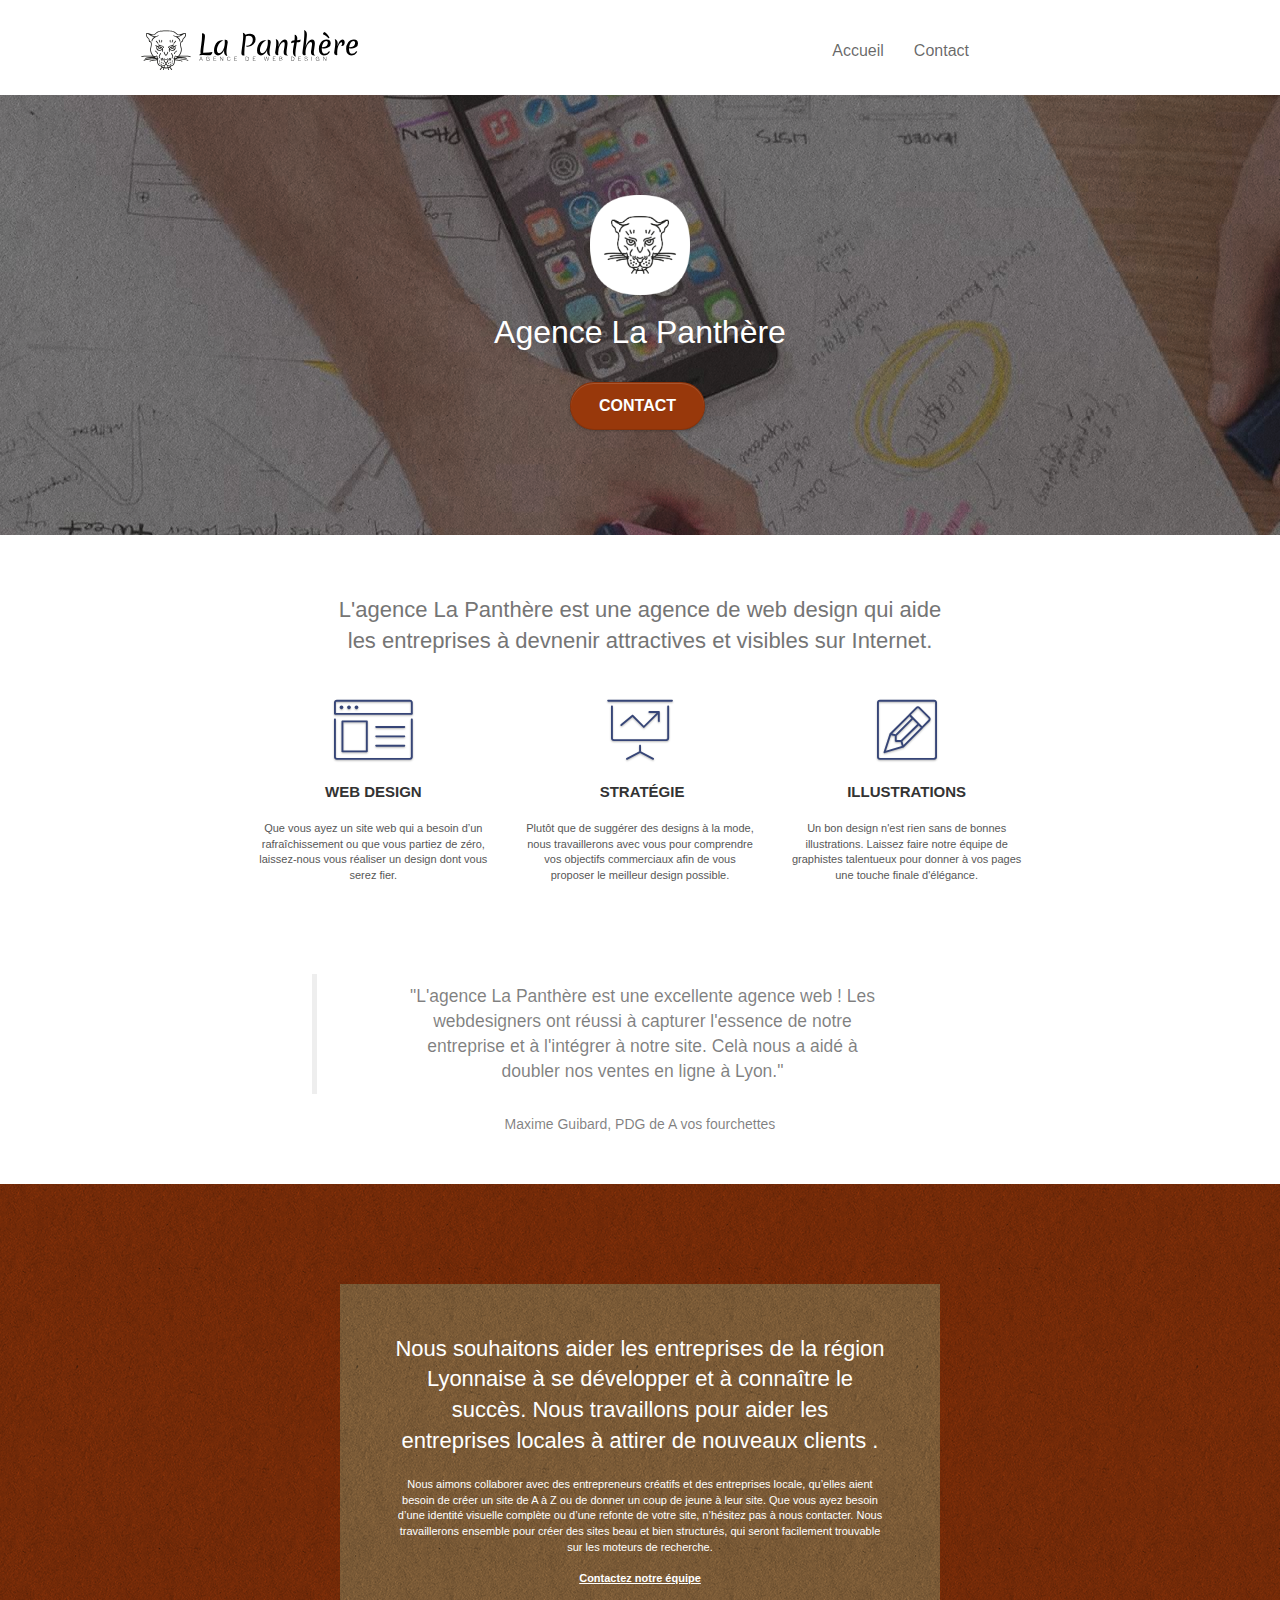
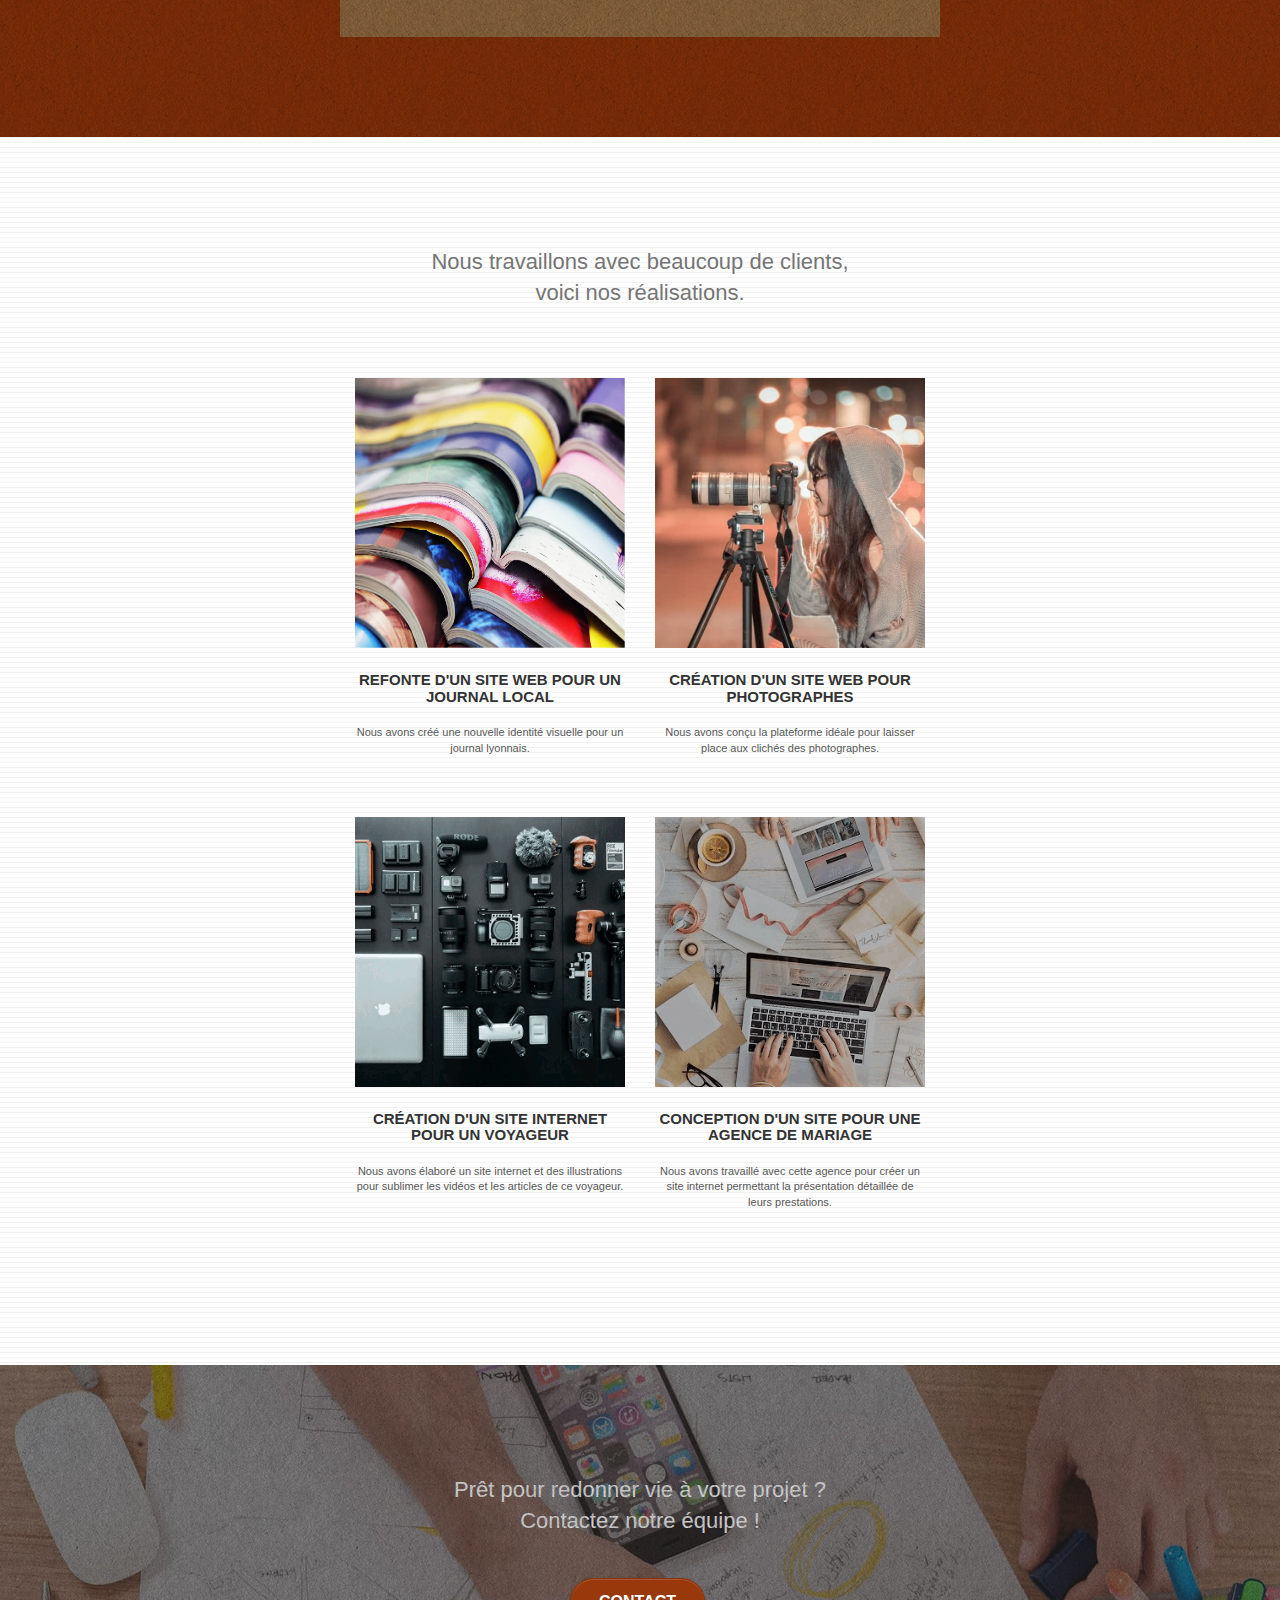
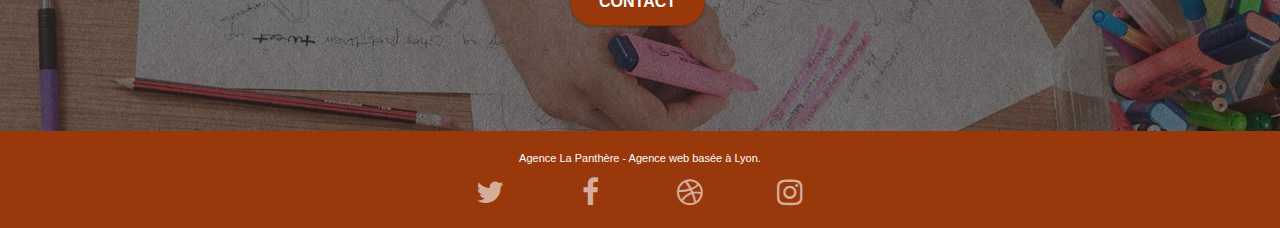
==== commit 2d9b35c4: ""Contact" replace "page2 &gt;" in the nav + aria-label provided for empty links." ====
--- a/index.html
+++ b/index.html
@@ -69,7 +69,7 @@
 					<li>
 					</li>
 					<li>
-						<a href="page2.html">page2 &gt;</a>
+						<a href="page2.html">Contact</a> <!--"Contact" replace "page2 &gt;"-->
 					</li>
 				</ul>
 			</div>
@@ -257,24 +257,24 @@
 				</p>
 				<div class="row row-no-gutters social">
 					<div class="col-sm-3">
-	<!--Replacement of redundant links "index.html" with a specific link for each social network-->
-						<div class="text-center">
-							<a class="social" href="twitter.com"><span class="fa fa-twitter icon-md"></span></a>
-						</div>
-					</div>
-					<div class="col-sm-3">
-						<div class="text-center">
-							<a class="social" href="facebook.com"><span class="fa fa-facebook icon-md"></span></a>
-						</div>
-					</div>
-					<div class="col-sm-3">
-						<div class="text-center">
-							<a class="social" href="dribbble.com"><span class="fa fa-dribbble icon-md"></span></a>
-						</div>
-					</div>
-					<div class="col-sm-3">
-						<div class="text-center">
-							<a class="social" href="instagram.com"><span class="fa fa-instagram icon-md"></span></a>
+	<!--Replacement of redundant links "index.html" with a specific link for each social network and aria-label provided for empty links-->
+						<div class="text-center">
+							<a class="social" aria-label="Twitter" href="https://twitter.com"><span class="fa fa-twitter icon-md"></span></a>
+						</div>
+					</div>
+					<div class="col-sm-3">
+						<div class="text-center">
+							<a class="social" aria-label="Facebook" href="https://facebook.com"><span class="fa fa-facebook icon-md"></span></a>
+						</div>
+					</div>
+					<div class="col-sm-3">
+						<div class="text-center">
+							<a class="social" aria-label="Dribble" href="https://dribble.com"><span class="fa fa-dribbble icon-md"></span></a>
+						</div>
+					</div>
+					<div class="col-sm-3">
+						<div class="text-center">
+							<a class="social" aria-label="Instagram" href="https://instagram.com"><span class="fa fa-instagram icon-md"></span></a>
 						</div>
 					</div>
 	<!--Removed of "keywords"-->
--- a/style.css
+++ b/style.css
@@ -317,7 +317,7 @@
 
 .navbar .nav {
     padding-top: 2px;
-    margin-right: -16px;
+    margin-right: 150px;   /*margin-right changes from -16px to px*/
     float: right;
     z-index: 1;
 }
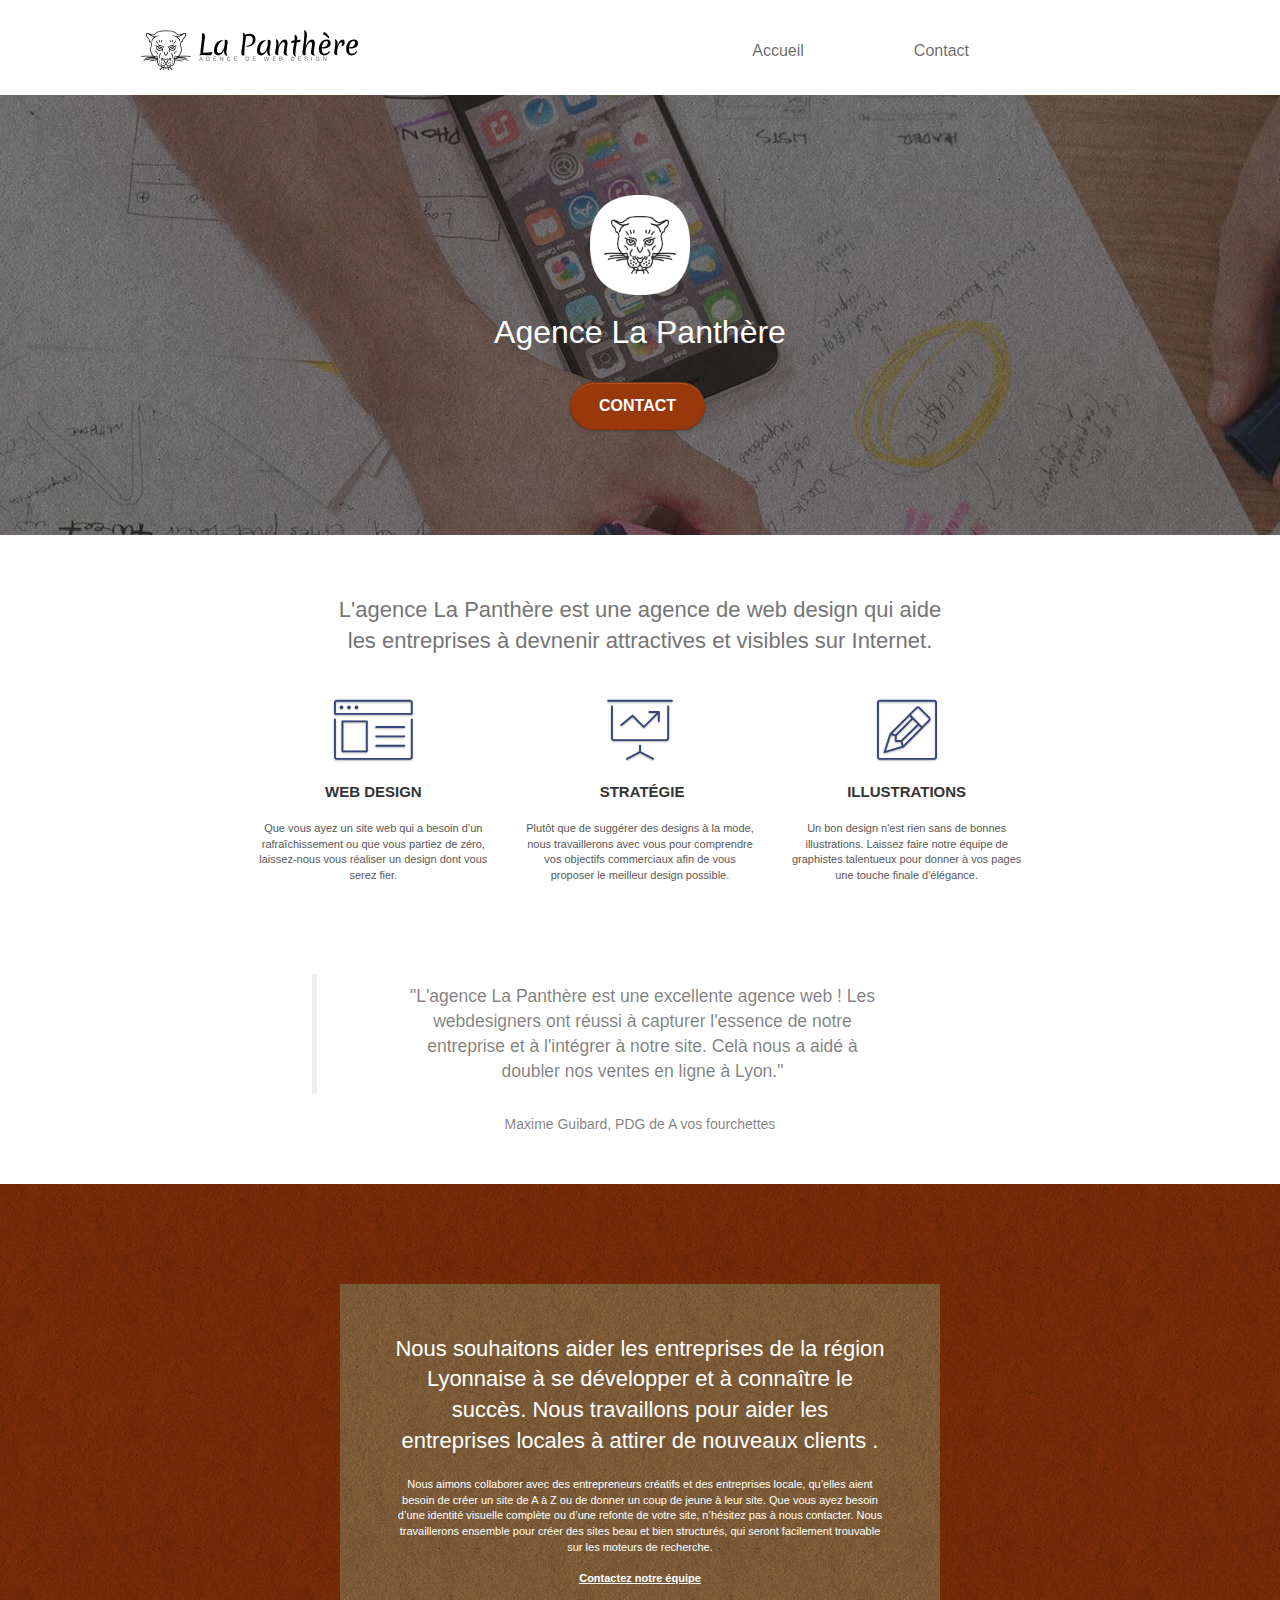
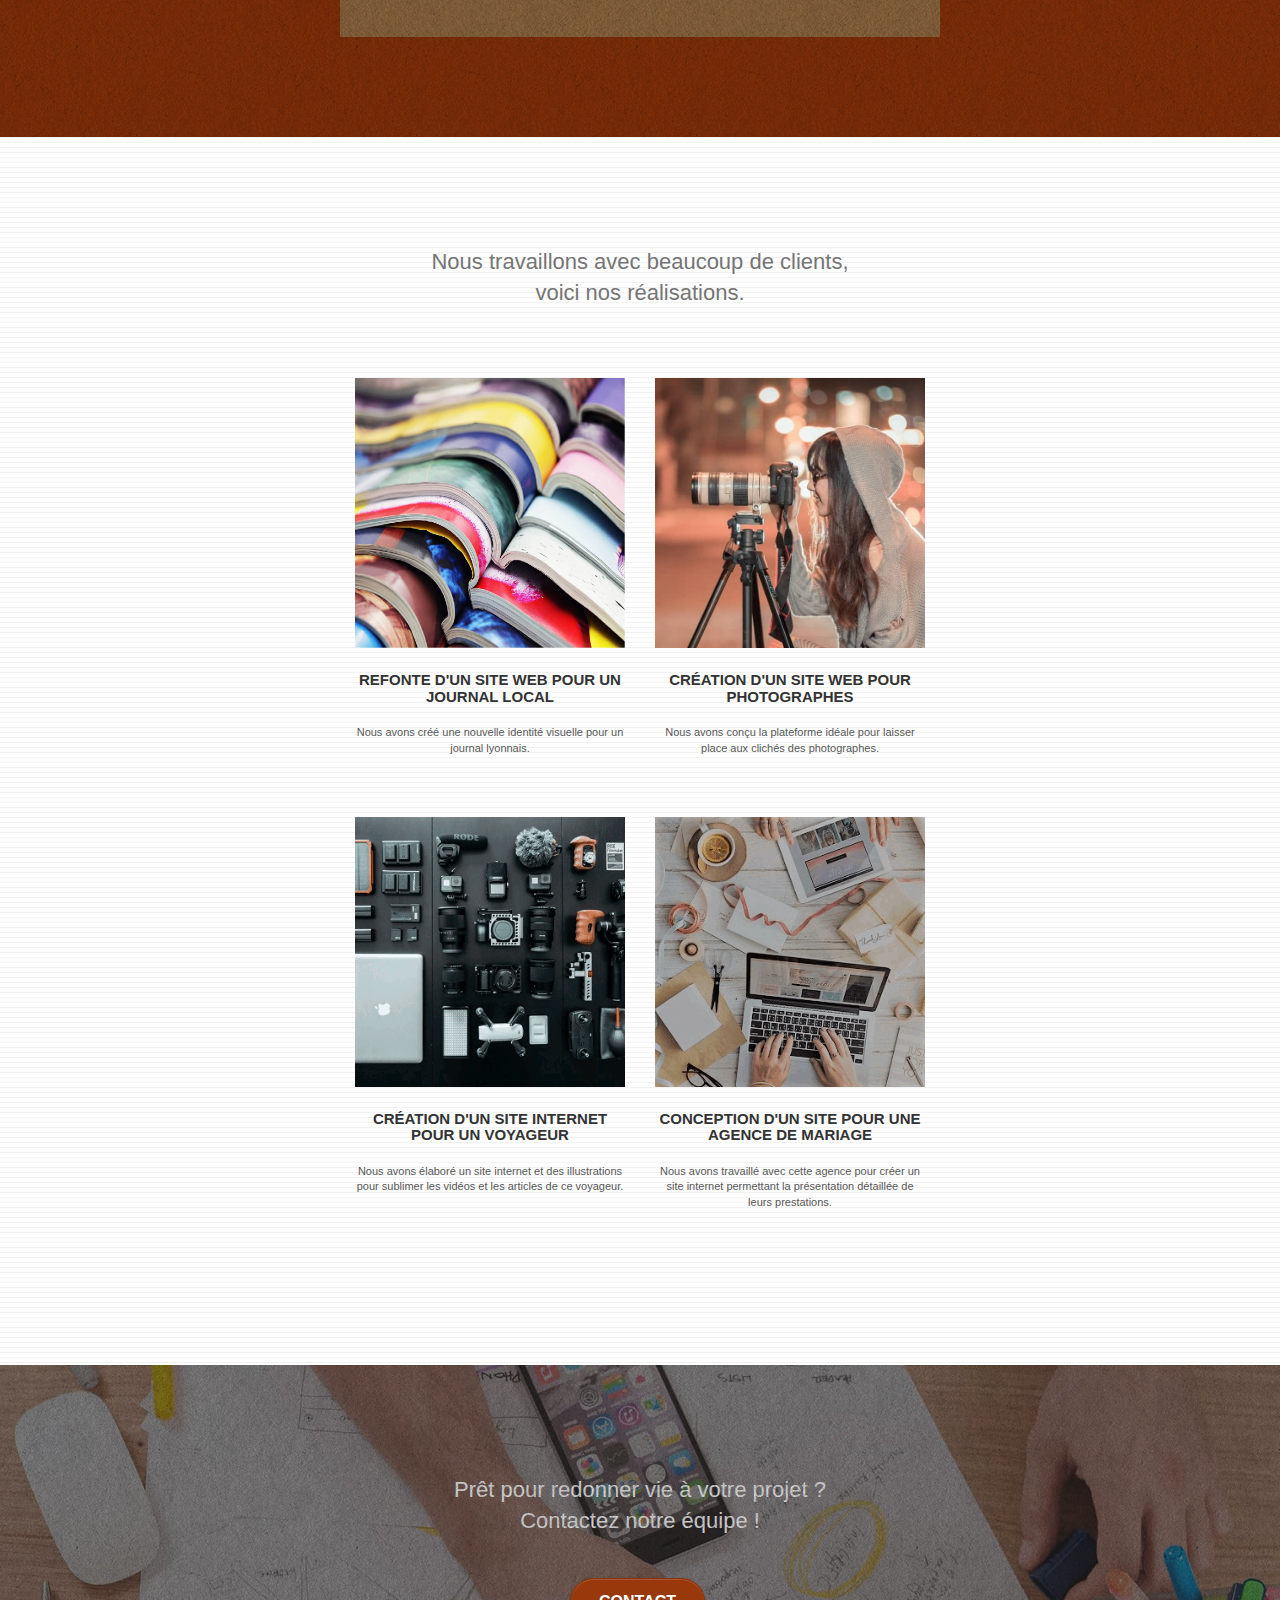
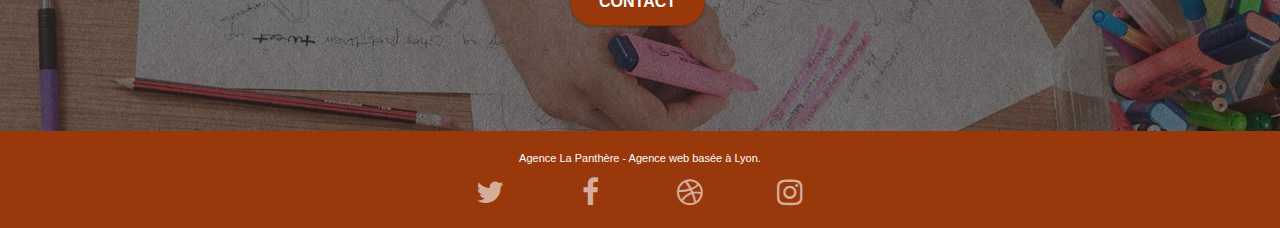
==== commit 976dbe02: "Add "text-decoration: none;" for <a> + "padding-left: 40px" and "list-style-type: none;" for .nav > " ====
--- a/index.html
+++ b/index.html
@@ -54,9 +54,9 @@
 		<nav class="navbar row">
 	<!--Change keywords color from #CCCCCC to #FFFFFF-->
 			<div class="navbar-header">
-				<div class="keywords" style="color:#FFFFFF;font-size:1px;">Agence web à paris, stratégie web, web design, illustrations, design de site web, site web, web, internet, site internet, site</div>
+				<div class="keywords" style="color:#FFFFFF;font-size:1px;">Agence web à Lyon, stratégie web, web design, illustrations, design de site web, site web, web, internet, site internet, site</div>
 				<a class="navbar-brand" href="index.html"><img src="img/agence-la-panthere-monochrome.svg" alt="paris web design logo agence web meilleure agence" height="40" /></a>
-				<div class="keywords" style="color:#FFFFFF;font-size:1px;">Agence web à paris, stratégie web, web design, illustrations, design de site web, site web, web, internet, site internet, site</div>
+				<div class="keywords" style="color:#FFFFFF;font-size:1px;">Agence web à Lyon, stratégie web, web design, illustrations, design de site web, site web, web, internet, site internet, site</div>
 				<button id="nav-toggle" type="button" class="ui-navbar-toggle navbar-toggle" data-toggle="collapse" data-target=".navbar-1">
 					<span class="sr-only">Toggle navigation</span><span class="icon-bar"></span><span class="icon-bar"></span><span class="icon-bar"></span>
 				</button>
--- a/style.css
+++ b/style.css
@@ -317,15 +317,19 @@
 
 .navbar .nav {
     padding-top: 2px;
-    margin-right: 150px;   /*margin-right changes from -16px to px*/
+    margin-right: 150px;   
     float: right;
     z-index: 1;
+    /*margin-right changes from -16px to 150px*/
 }
 
 .nav > li {
     float: left;
     margin-top: 4px;
     font-size: 16px;
+    padding-left: 40px; 
+    list-style-type: none;
+    /*add "padding-left: 40px" and "list-style-type: none;"*/
 }
 
 .navbar-nav .open .dropdown-menu > li > a {
@@ -652,6 +656,7 @@
     font-family: "helvetica";
     font-weight: 400;
     color: #575757;
+    text-decoration: none;  /*Add "text-decoration: none;"*/
 }
 
 .container {
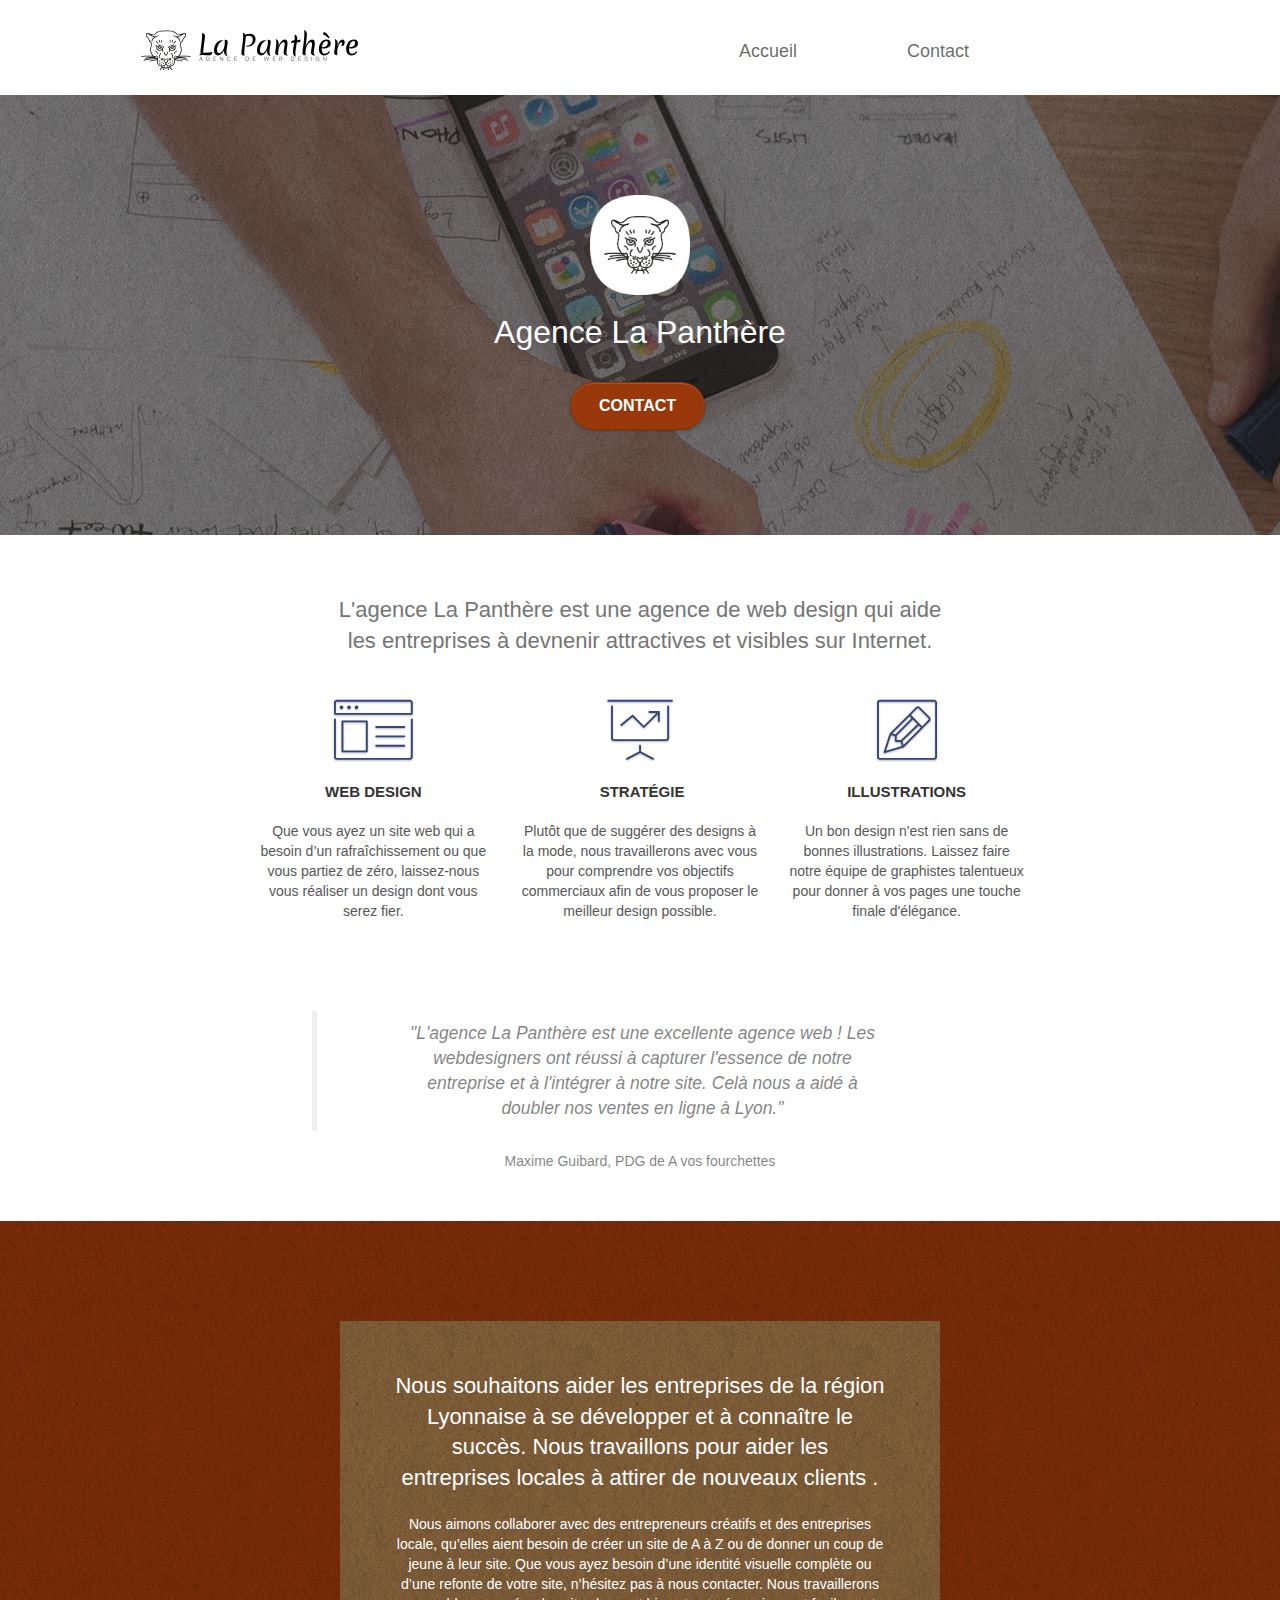
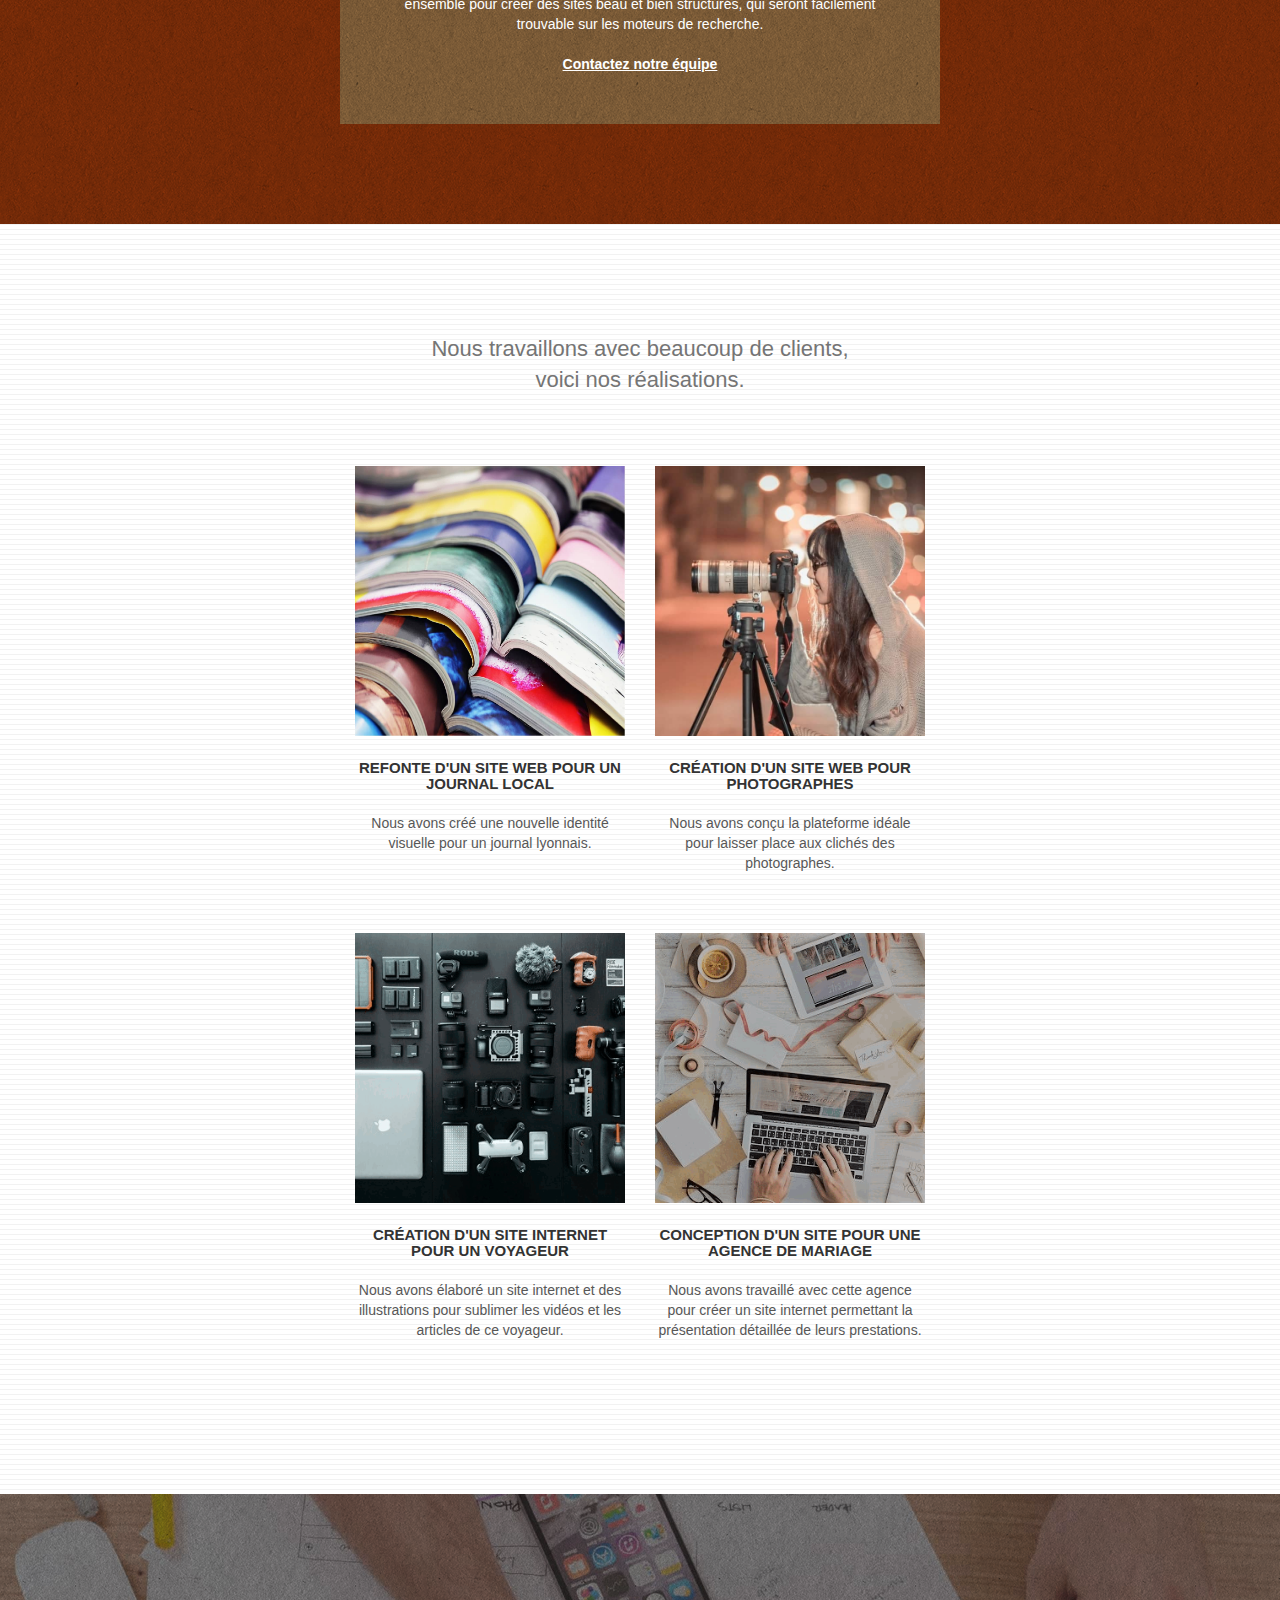
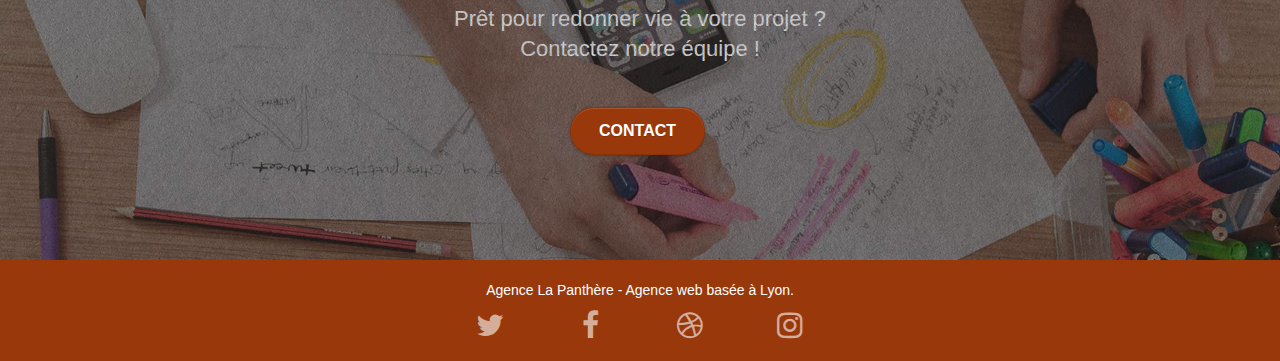
==== commit bd439a8e: "Remove a <span class="sr-only">Toggle navigation</span> + change font-size of <p> from 11px to 14px." ====
--- a/index.html
+++ b/index.html
@@ -147,8 +147,10 @@
 	<!--a blockquote to replace "img/citation.png"-->
 				<figure>
 					<blockquote>
+						<em>
 						"L'agence La Panthère est une excellente agence web ! Les</br> webdesigners ont réussi à capturer l'essence de notre</br> 
 							entreprise et à l'intégrer à notre site. Celà nous a aidé à</br> doubler nos ventes en ligne à Lyon."
+						</em>
 					</blockquote>
 					<figcaption>Maxime Guibard, PDG de A vos fourchettes</figcaption>
 				</figure>
@@ -189,7 +191,7 @@
 		</div>
 		<div class="row tight-width-whitespace portfolio-row">
 			<div class="col-sm-6">
-				<a href="#" data-lightbox="img/1.jpg" data-gallery-id="gallery-1" data-caption="Refonte d'un site web pour un journal local" data-frame="snapshot-lb"><img src="img/1.jpg" alt="paris web design logo agence web meilleure agence et refonte site web journal" class="img-responsive portfolio-thumb" /></a>
+				<a href="#" data-lightbox="img/1.jpg" data-gallery-id="gallery-1" data-caption="Refonte d'un site web pour un journal local" data-frame="snapshot-lb"><img src="img/1.jpg" alt="lyon web design logo agence web meilleure agence et refonte site web journal" class="img-responsive portfolio-thumb" /></a>
 				<h3 class="mg-md text-center">
 					Refonte d'un site web pour un journal local
 				</h3>
@@ -198,7 +200,7 @@
 				</p>
 			</div>
 			<div class="col-sm-6">
-				<a href="#" data-lightbox="img/2.jpg" data-gallery-id="gallery-1" data-caption="Création d'un site web pour photographes" data-frame="snapshot-lb"><img src="img/2.jpg" class="img-responsive portfolio-thumb" alt="paris web design logo agence web meilleure agence, Création d'un site web pour photographes" /></a>
+				<a href="#" data-lightbox="img/2.jpg" data-gallery-id="gallery-1" data-caption="Création d'un site web pour photographes" data-frame="snapshot-lb"><img src="img/2.jpg" class="img-responsive portfolio-thumb" alt="lyon web design logo agence web meilleure agence, Création d'un site web pour photographes" /></a>
 				<h3 class="mg-md text-center">
 					Création d'un site web pour photographes
 				</h3>
@@ -209,7 +211,7 @@
 		</div>
 		<div class="row tight-width-whitespace portfolio-row">
 			<div class="col-sm-6">
-				<a href="#" data-lightbox="img/3.bmp" data-gallery-id="gallery-1" data-caption="Création d'un site internet pour un voyageur" data-frame="snapshot-lb"><img src="img/3.bmp" class="img-responsive portfolio-thumb" alt="paris web design logo agence web meilleure agence, Création d'un site web pour voyageur"/></a>
+				<a href="#" data-lightbox="img/3.bmp" data-gallery-id="gallery-1" data-caption="Création d'un site internet pour un voyageur" data-frame="snapshot-lb"><img src="img/3.bmp" class="img-responsive portfolio-thumb" alt="lyon web design logo agence web meilleure agence, Création d'un site web pour voyageur"/></a>
 				<h3 class="mg-md text-center">
 					Création d'un site internet pour un voyageur
 				</h3>
@@ -218,7 +220,7 @@
 				</p>
 			</div>
 			<div class="col-sm-6">
-				<a href="#" data-lightbox="img/4.bmp" data-gallery-id="gallery-1" data-caption="Conception d'un site pour une agence de mariage" data-frame="snapshot-lb"><img src="img/4.bmp" class="img-responsive portfolio-thumb" alt="paris web design logo agence web meilleure agence, Création d'un site web pour agence de mariage" /></a>
+				<a href="#" data-lightbox="img/4.bmp" data-gallery-id="gallery-1" data-caption="Conception d'un site pour une agence de mariage" data-frame="snapshot-lb"><img src="img/4.bmp" class="img-responsive portfolio-thumb" alt="lyon web design logo agence web meilleure agence, Création d'un site web pour agence de mariage" /></a>
 				<h3 class="mg-md text-center">
 					Conception d'un site pour une agence de mariage
 				</h3>
--- a/style.css
+++ b/style.css
@@ -329,7 +329,8 @@
     font-size: 16px;
     padding-left: 40px; 
     list-style-type: none;
-    /*add "padding-left: 40px" and "list-style-type: none;"*/
+    font-size: 18px;
+    /*add "padding-left: 40px", "list-style-type: none;" and "font-size: 18px;"*/
 }
 
 .navbar-nav .open .dropdown-menu > li > a {
@@ -532,6 +533,7 @@
 .showScrollTop {
     font-size: 14px;
     opacity: 1;
+    z-index: 600;
 }
 
 a[data-lightbox] {
@@ -682,7 +684,7 @@
 }
 
 p {
-    font-size: 11px;
+    font-size: 14px; /*Change font-size from 11px to 14px*/
 }
 
 .tight-width-whitespace {
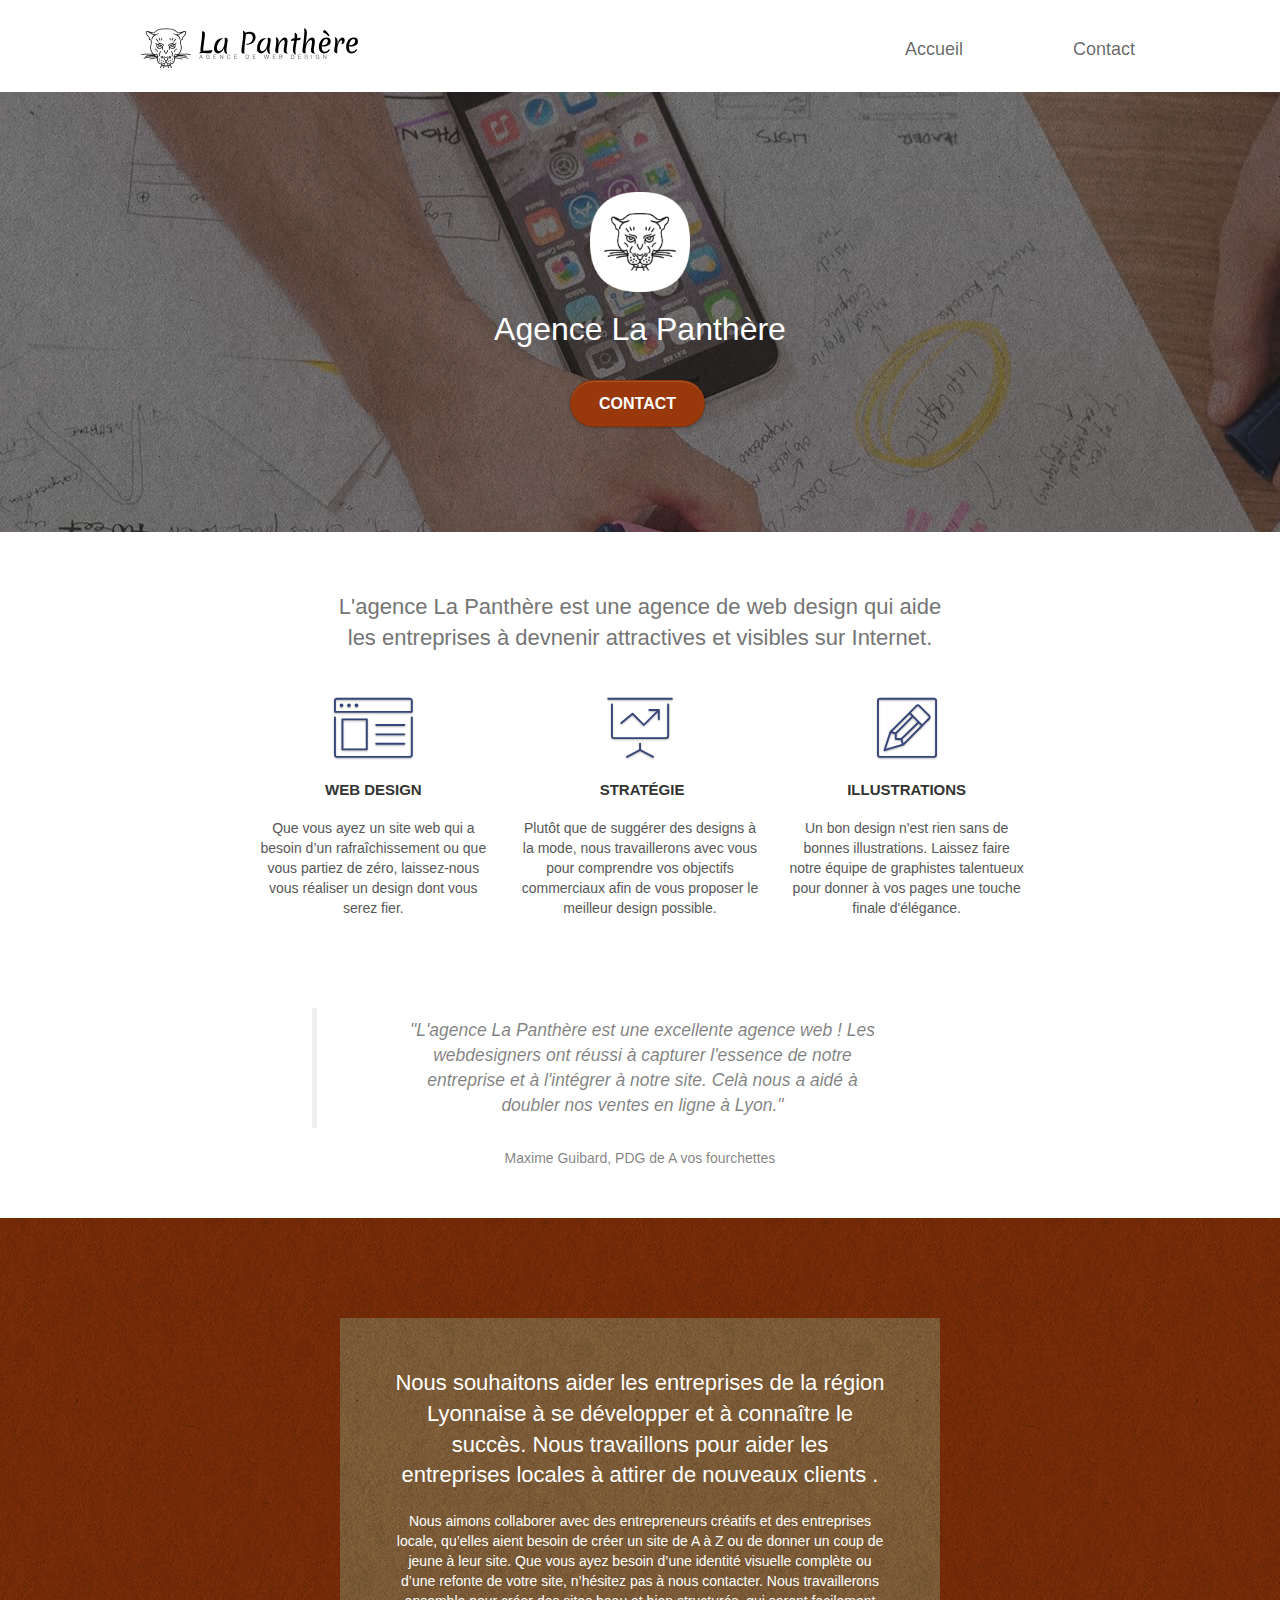
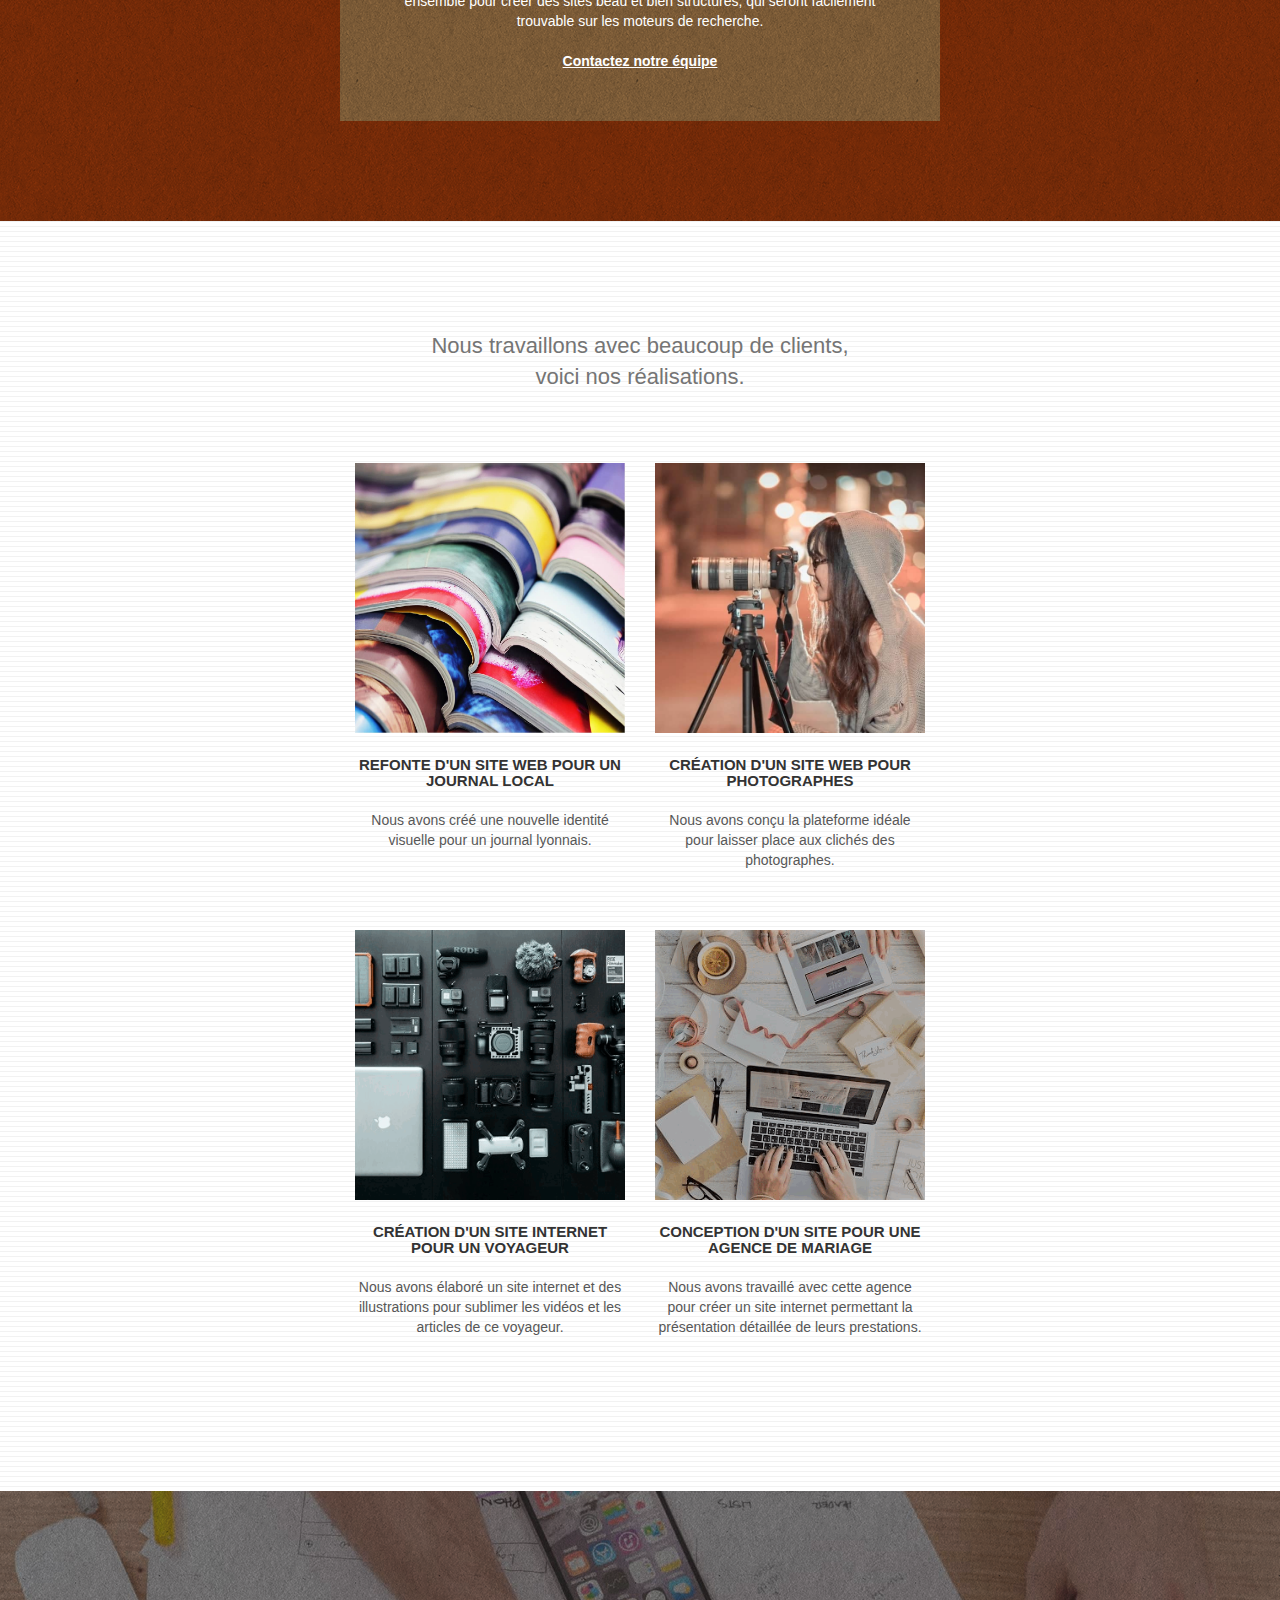
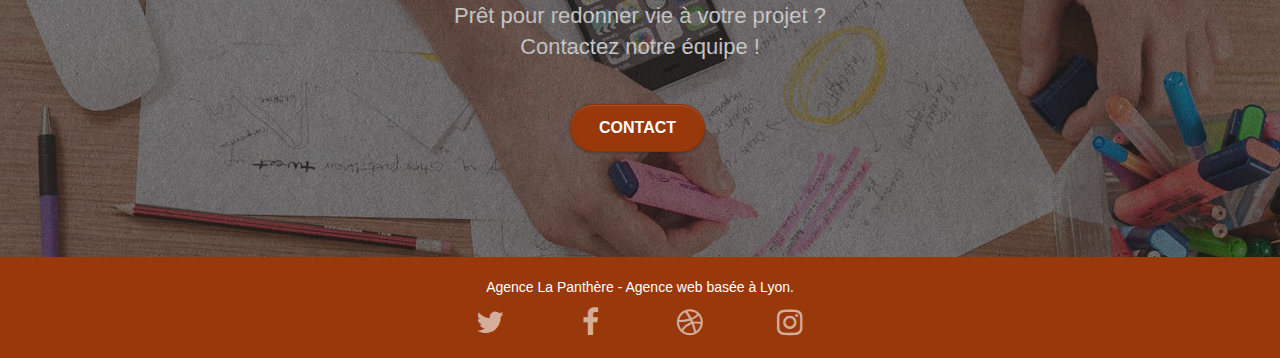
==== commit d24754b4: "Corrections in the html (head) of the contact page + Adding btn "scrollToTop" to the home page + Rem" ====
--- a/index.html
+++ b/index.html
@@ -50,13 +50,9 @@
 <!-- bloc-0 -->
 <div class="bloc bgc-white l-bloc " id="bloc-0">
 	<div class="container bloc-sm">
-
 		<nav class="navbar row">
-	<!--Change keywords color from #CCCCCC to #FFFFFF-->
 			<div class="navbar-header">
-				<div class="keywords" style="color:#FFFFFF;font-size:1px;">Agence web à Lyon, stratégie web, web design, illustrations, design de site web, site web, web, internet, site internet, site</div>
-				<a class="navbar-brand" href="index.html"><img src="img/agence-la-panthere-monochrome.svg" alt="paris web design logo agence web meilleure agence" height="40" /></a>
-				<div class="keywords" style="color:#FFFFFF;font-size:1px;">Agence web à Lyon, stratégie web, web design, illustrations, design de site web, site web, web, internet, site internet, site</div>
+				<a class="navbar-brand" href="index.html"><img src="img/agence-la-panthere-monochrome.svg" alt="lyon web design logo agence web meilleure agence" height="40" /></a>
 				<button id="nav-toggle" type="button" class="ui-navbar-toggle navbar-toggle" data-toggle="collapse" data-target=".navbar-1">
 					<span class="sr-only">Toggle navigation</span><span class="icon-bar"></span><span class="icon-bar"></span><span class="icon-bar"></span>
 				</button>
@@ -69,7 +65,7 @@
 					<li>
 					</li>
 					<li>
-						<a href="page2.html">Contact</a> <!--"Contact" replace "page2 &gt;"-->
+						<a href="contact.html">Contact</a> <!--"Contact" replace "page2 &gt;"-->
 					</li>
 				</ul>
 			</div>
@@ -88,7 +84,7 @@
 					Agence La Panthère
 				</h1>
 				<div class="text-center">
-					<a href="page2.html" class="btn btn-lg btn-clean btn-rd cta-hero btn-atomic-tangerine" id="cta-hero">Contact</a>
+					<a href="contact.html" class="btn btn-lg btn-clean btn-rd cta-hero btn-atomic-tangerine" id="cta-hero">Contact</a>
 				</div>
 			</div>
 		</div>
@@ -103,7 +99,7 @@
 			<div class="col-sm-12 text-center">
 <!--an h2 to replace "img/title.png"-->
 				<h2 class="mg-md text-center tc-grey">
-					L'agence La Panthère est une agence de web design qui aide</br> les entreprises à devnenir attractives et visibles sur Internet.
+					L'agence La Panthère est une agence de web design qui aide<br> les entreprises à devnenir attractives et visibles sur Internet.
 				</h2>
 			</div>
 		</div>
@@ -148,8 +144,8 @@
 				<figure>
 					<blockquote>
 						<em>
-						"L'agence La Panthère est une excellente agence web ! Les</br> webdesigners ont réussi à capturer l'essence de notre</br> 
-							entreprise et à l'intégrer à notre site. Celà nous a aidé à</br> doubler nos ventes en ligne à Lyon."
+						"L'agence La Panthère est une excellente agence web ! Les<br> webdesigners ont réussi à capturer l'essence de notre<br> 
+							entreprise et à l'intégrer à notre site. Celà nous a aidé à<br> doubler nos ventes en ligne à Lyon."
 						</em>
 					</blockquote>
 					<figcaption>Maxime Guibard, PDG de A vos fourchettes</figcaption>
@@ -170,7 +166,7 @@
 					Nous souhaitons aider les entreprises de la région Lyonnaise à se développer et à connaître le succès. Nous travaillons pour aider les entreprises locales à attirer de nouveaux clients .<br>
 				</h2>
 				<p class="text-center white">
-					Nous aimons collaborer avec des entrepreneurs créatifs et des entreprises locale, qu’elles aient besoin de créer un site de A à Z ou de donner un coup de jeune à leur site. Que vous ayez besoin d’une identité visuelle complète ou d’une refonte de votre site, n’hésitez pas à nous contacter. Nous travaillerons ensemble pour créer des sites beau et bien structurés, qui seront facilement trouvable sur les moteurs de recherche. <br><br><a class="ltc-white bold-link" href="page2.html">Contactez notre équipe</a><br>
+					Nous aimons collaborer avec des entrepreneurs créatifs et des entreprises locale, qu’elles aient besoin de créer un site de A à Z ou de donner un coup de jeune à leur site. Que vous ayez besoin d’une identité visuelle complète ou d’une refonte de votre site, n’hésitez pas à nous contacter. Nous travaillerons ensemble pour créer des sites beau et bien structurés, qui seront facilement trouvable sur les moteurs de recherche. <br><br><a class="ltc-white bold-link" href="contact.html">Contactez notre équipe</a><br>
 				</p>
 			</div>
 		</div>
@@ -185,7 +181,7 @@
 			<div class="col-sm-12 text-center">
 	<!--an h2 to replace "img/title2.png"-->
 				<h2 class="mg-md text-center tc-grey"> 
-					Nous travaillons avec beaucoup de clients,</br> voici nos réalisations.
+					Nous travaillons avec beaucoup de clients,<br> voici nos réalisations.
 				</h2>
 			</div>
 		</div>
@@ -241,12 +237,16 @@
 				Prêt pour redonner vie à votre projet ?<br> Contactez notre équipe !
 			</h2>
 			<div class="col-sm-12 text-center">
-				<a href="page2.html" class="btn btn-atomic-tangerine btn-clean btn-rd btn-lg cta-hero">Contact</a>
+				<a href="contact.html" class="btn btn-atomic-tangerine btn-clean btn-rd btn-lg cta-hero">Contact</a>
 			</div>
 		</div>
 	</div>
 </div>
 <!-- bloc-5-cta END -->
+
+<!-- ScrollToTop Button -->
+<a class="bloc-button btn btn-d scrollToTop" onclick="scrollToTarget('1')"><span class="fa fa-chevron-up"></span></a>
+<!-- ScrollToTop Button END-->
 
 <!-- Footer - bloc-8 -->
 <div class="bloc bgc-atomic-tangerine d-bloc" id="bloc-8">
@@ -279,7 +279,7 @@
 							<a class="social" aria-label="Instagram" href="https://instagram.com"><span class="fa fa-instagram icon-md"></span></a>
 						</div>
 					</div>
-	<!--Removed of "keywords"-->
+	<!--Tag "keywords" removed-->
 				</div>
 			</div>
 		</div>
--- a/style.css
+++ b/style.css
@@ -317,10 +317,10 @@
 
 .navbar .nav {
     padding-top: 2px;
-    margin-right: 150px;   
+    margin-right: -16px;   
     float: right;
     z-index: 1;
-    /*margin-right changes from -16px to 150px*/
+    /*margin-right returns to -16px*/
 }
 
 .nav > li {
@@ -859,13 +859,15 @@
     }
 }
 
-@media only screen and (min-device-width: 768px) and (max-device-width: 1024px) and (orientation: landscape) {
+@media only screen and (min-width: 768px) and (max-width: 1024px) and (orientation: landscape) {
+    /*Change "device-width" to "with"*/
     .b-parallax {
         background-attachment: scroll;
     }
 }
 
-@media only screen and (min-device-width: 1024px) and (max-device-width: 1366px) and (-webkit-min-device-pixel-ratio: 1.5) {
+@media only screen and (min-width: 1024px) and (max-width: 1366px) and (-webkit-min-device-pixel-ratio: 1.5) {
+    /*Change "device-width" to "with"*/
     .b-parallax {
         background-attachment: scroll;
     }
